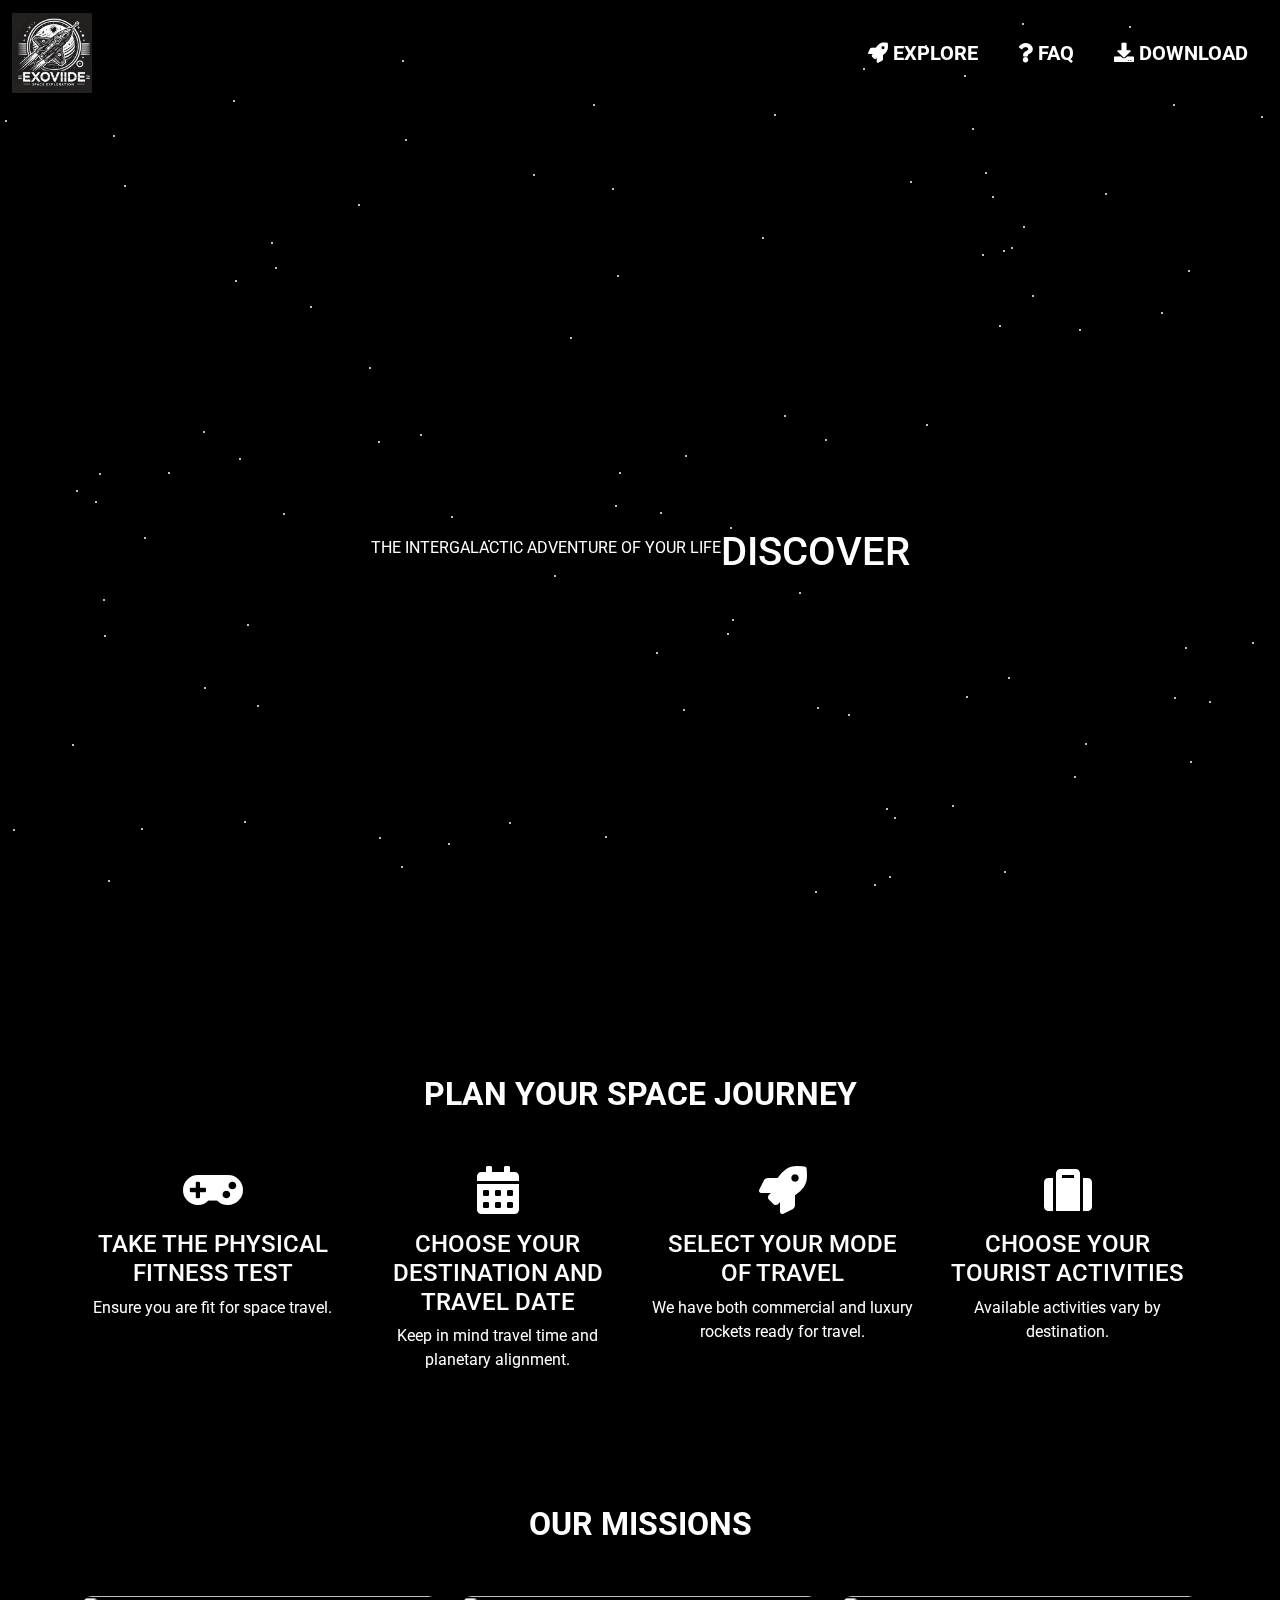
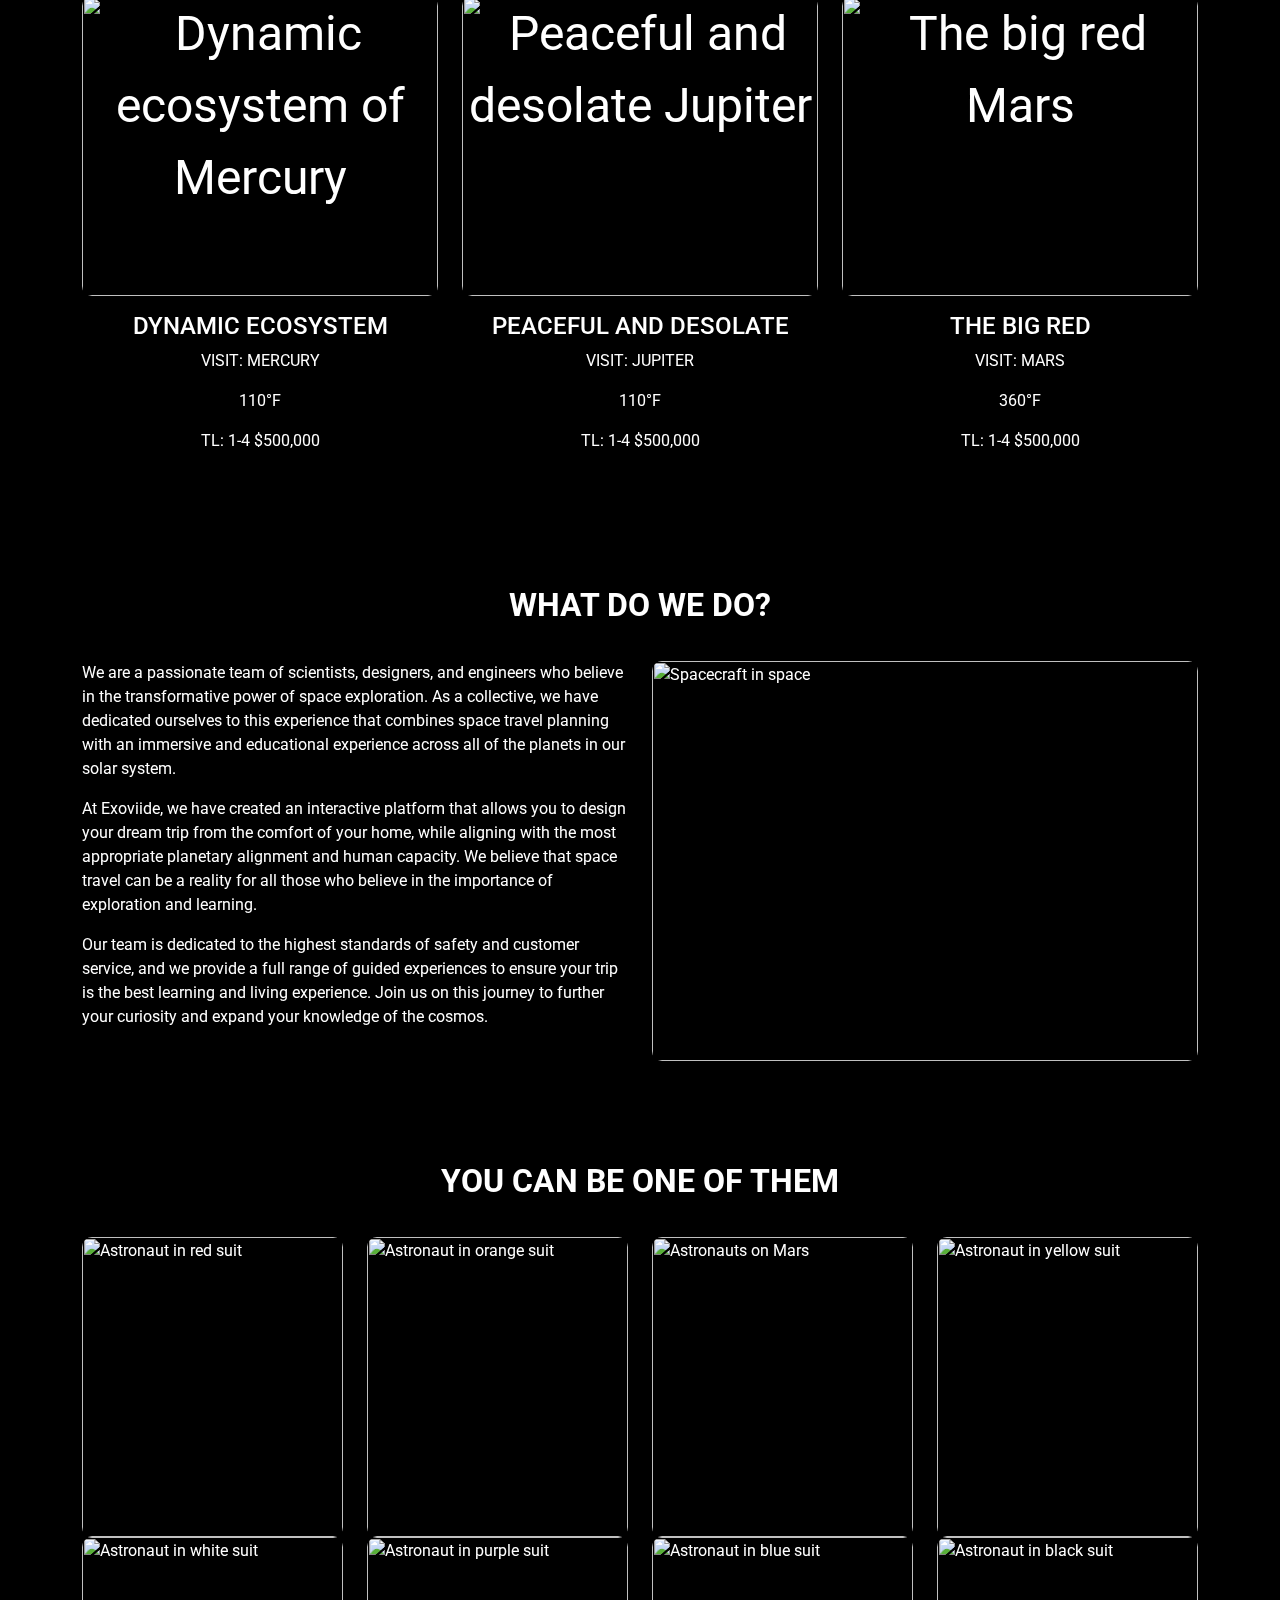
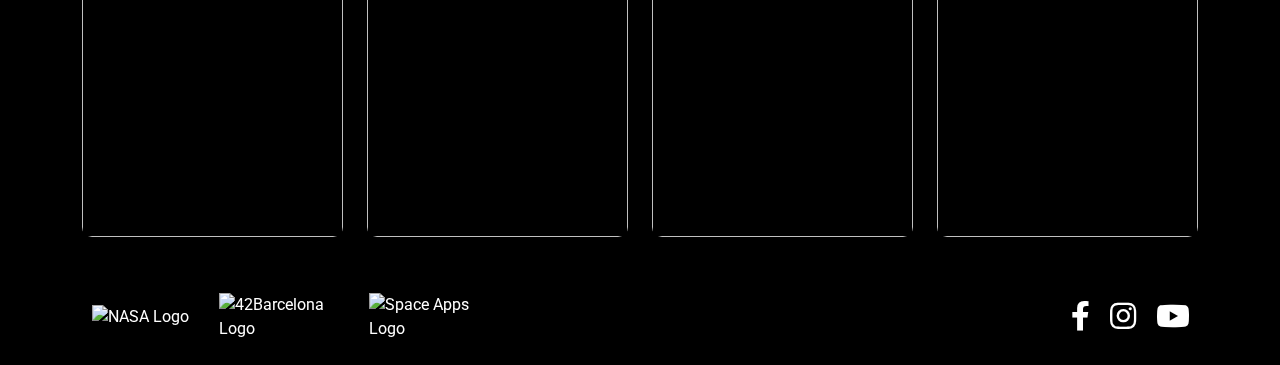
==== index.html @ 6b758573 "reorganizacion de codigo" ====
<html>

<head>
    <title>
        Exoviide
    </title>
    <meta charset="utf-8">
    <meta name="viewport" content="width=device-width, initial-scale=1">
    <meta name="description" content="Exoviide is a space travel planning platform that allows you to design your dream trip from the comfort of your home.">
    <meta name="keywords" content="space, travel, planning, platform, design, dream, trip, comfort, home, planetary, alignment, human, capacity, exploration, learning, safety, customer, service, guided, experiences, curiosity, knowledge, cosmos">
    <meta name="author" content="Exoviide">
    <meta name="robots" content="index, follow">
    <meta name="revisit-after" content="7 days">
    <meta name="language" content="English">
    <link rel="icon" href="media/exovide.ico">
    <link href="https://cdn.jsdelivr.net/npm/bootstrap@5.3.3/dist/css/bootstrap.min.css" rel="stylesheet"
        integrity="sha384-QWTKZyjpPEjISv5WaRU9OFeRpok6YctnYmDr5pNlyT2bRjXh0JMhjY6hW+ALEwIH" crossorigin="anonymous">
    <link href="https://cdnjs.cloudflare.com/ajax/libs/font-awesome/5.15.3/css/all.min.css" rel="stylesheet" />
    <link href="https://fonts.googleapis.com/css2?family=Roboto:wght@300;400;700&amp;display=swap" rel="stylesheet" />
    <link rel="stylesheet" href="style.css">
</head>
<body>
    <div id="stars"></div>
    <nav class="navbar navbar-expand-lg">
        <div class="container-fluid">
            <a class="navbar-brand" href="#">
                <img alt="Exoviide logo"
                    src="media/exovide.ico" />
            </a>
            <button aria-controls="navbarNav" aria-expanded="false" aria-label="Toggle navigation"
                class="navbar-toggler" data-bs-target="#navbarNav" data-bs-toggle="collapse" type="button">
                <span class="navbar-toggler-icon">
                </span>
            </button>
            <div class="collapse navbar-collapse" id="navbarNav">
                <ul class="navbar-nav ms-auto">
                    <li class="nav-item">
                        <button type="button" class="btn btn-outline-primary">
                            <a class="nav-link" href="#">
                                <i class="fas fa-rocket"></i>
                                EXPLORE
                            </a>
                        </button>
                    </li>
                    <li class="nav-item">
                        <button type="button" class="btn btn-outline-primary">
                            <a class="nav-link" href="#">
                                <i class="fas fa-question"></i>
                                FAQ
                            </a>
                        </button>
                    </li>
                    <li class="nav-item">
                        <button type="button" class="btn btn-outline-primary">
                            <a class="nav-link" href="#">
                                <i class="fas fa-download"></i>
                                DOWNLOAD
                            </a>
                        </button>
                    </li>
                </ul>
            </div>
        </div>
    </nav>
    <div class="hero-section">
        <video autoplay muted loop>
            <source src="media/video.mp4" type="video/mp4">
            Tu navegador no soporta el video.
        </video>
        <p>THE INTERGALACTIC ADVENTURE OF YOUR LIFE</p>
        <h1>DISCOVER</h1>
    </div>
    <div class="container">
        <div class="features">
            <div class="section-title">
                PLAN YOUR SPACE JOURNEY
            </div>
            <div class="row">
                <div class="col-md-3 feature">
                    <i class="fas fa-gamepad">
                    </i>
                    <h4>
                        TAKE THE PHYSICAL FITNESS TEST
                    </h4>
                    <p>
                        Ensure you are fit for space travel.
                    </p>
                </div>
                <div class="col-md-3 feature">
                    <i class="fas fa-calendar-alt">
                    </i>
                    <h4>
                        CHOOSE YOUR DESTINATION AND TRAVEL DATE
                    </h4>
                    <p>
                        Keep in mind travel time and planetary alignment.
                    </p>
                </div>
                <div class="col-md-3 feature">
                    <i class="fas fa-rocket">
                    </i>
                    <h4>
                        SELECT YOUR MODE OF TRAVEL
                    </h4>
                    <p>
                        We have both commercial and luxury rockets ready for travel.
                    </p>
                </div>
                <div class="col-md-3 feature">
                    <i class="fas fa-suitcase">
                    </i>
                    <h4>
                        CHOOSE YOUR TOURIST ACTIVITIES
                    </h4>
                    <p>
                        Available activities vary by destination.
                    </p>
                </div>
            </div>
        </div>
        <div class="missions">
            <div class="section-title">
                OUR MISSIONS
            </div>
            <div class="row">
                <div class="col-md-4 mission">
                    <img alt="Dynamic ecosystem of Mercury" height="300"
                        src="https://storage.googleapis.com/a1aa/image/Ctk6JjGfyb1ye08ABgAe2YlKXbhhuBkvCar4fReQiacU2f34E.jpg"
                        width="300" />
                    <h4>
                        DYNAMIC ECOSYSTEM
                    </h4>
                    <p>
                        VISIT: MERCURY
                    </p>
                    <p>
                        110°F
                    </p>
                    <p>
                        TL: 1-4 $500,000
                    </p>
                </div>
                <div class="col-md-4 mission">
                    <img alt="Peaceful and desolate Jupiter" height="300"
                        src="https://storage.googleapis.com/a1aa/image/4pAESiS8igIGFZWugcCVXUcCz0vljwaCP1WkbAoxsm5rfvxJA.jpg"
                        width="300" />
                    <h4>
                        PEACEFUL AND DESOLATE
                    </h4>
                    <p>
                        VISIT: JUPITER
                    </p>
                    <p>
                        110°F
                    </p>
                    <p>
                        TL: 1-4 $500,000
                    </p>
                </div>
                <div class="col-md-4 mission">
                    <img alt="The big red Mars" height="300"
                        src="https://storage.googleapis.com/a1aa/image/eIKVTsLZOgTJe0mXWey9fdJjFBXNcQVRo2YXBjJzBLlk7fbcC.jpg"
                        width="300" />
                    <h4>
                        THE BIG RED
                    </h4>
                    <p>
                        VISIT: MARS
                    </p>
                    <p>
                        360°F
                    </p>
                    <p>
                        TL: 1-4 $500,000
                    </p>
                </div>
            </div>
        </div>
        <div class="about">
            <div class="section-title">
                WHAT DO WE DO?
            </div>
            <div class="row">
                <div class="col-md-6">
                    <p>
                        We are a passionate team of scientists, designers, and engineers who believe in the
                        transformative power of space exploration. As a collective, we have dedicated ourselves to this
                        experience that combines space travel planning with an immersive and educational experience
                        across all of the planets in our solar system.
                    </p>
                    <p>
                        At Exoviide, we have created an interactive platform that allows you to design your dream
                        trip from the comfort of your home, while aligning with the most appropriate planetary alignment
                        and human capacity. We believe that space travel can be a reality for all those who believe in
                        the importance of exploration and learning.
                    </p>
                    <p>
                        Our team is dedicated to the highest standards of safety and customer service, and we provide a
                        full range of guided experiences to ensure your trip is the best learning and living experience.
                        Join us on this journey to further your curiosity and expand your knowledge of the cosmos.
                    </p>
                </div>
                <div class="col-md-6">
                    <img alt="Spacecraft in space" height="400"
                        src="https://storage.googleapis.com/a1aa/image/WyoTU6fV3HU3Jqp5zOYWNQHIHTwvzuI0Eg0Vc81bUKbVffGnA.jpg"
                        width="600" />
                </div>
            </div>
        </div>
        <div class="gallery">
            <div class="section-title">
                YOU CAN BE ONE OF THEM
            </div>
            <div class="row">
                <div class="col-md-3">
                    <img alt="Astronaut in red suit" height="300"
                        src="https://storage.googleapis.com/a1aa/image/fPJ1sk4YpISeYEyRCVotWEFYhcnAf5zqQVMq99X4XDBq9fNOB.jpg"
                        width="300" />
                </div>
                <div class="col-md-3">
                    <img alt="Astronaut in orange suit" height="300"
                        src="https://storage.googleapis.com/a1aa/image/4s4VSE6YXfUWNaqs03c9N7q8dvYojQ7X7fCNGes5l49g9fNOB.jpg"
                        width="300" />
                </div>
                <div class="col-md-3">
                    <img alt="Astronauts on Mars" height="300"
                        src="https://storage.googleapis.com/a1aa/image/p8BgcMSr2sp5JxSvwG7RTXOrymHvyRBm5Q9tkBzd6B0qfvxJA.jpg"
                        width="300" />
                </div>
                <div class="col-md-3">
                    <img alt="Astronaut in yellow suit" height="300"
                        src="https://storage.googleapis.com/a1aa/image/TY1sS3QuPH6GFVeyNjJ2pQTeReEp9PrYeSGT5Vpp62Tj6fbcC.jpg"
                        width="300" />
                </div>
                <div class="col-md-3">
                    <img alt="Astronaut in white suit" height="300"
                        src="https://storage.googleapis.com/a1aa/image/PPQff6CTQguTfI3CjHyp26jimJa72tsyoxekMHZu9e602f34E.jpg"
                        width="300" />
                </div>
                <div class="col-md-3">
                    <img alt="Astronaut in purple suit" height="300"
                        src="https://storage.googleapis.com/a1aa/image/NzTn7DHweeqdwkn0emnsVNHPB4n3rqkCvYt6Pq7Xsrcm9fNOB.jpg"
                        width="300" />
                </div>
                <div class="col-md-3">
                    <img alt="Astronaut in blue suit" height="300"
                        src="https://storage.googleapis.com/a1aa/image/Kb7fvBCugwQJWCFd6YNu4QxTylJXvhq9IwzuvImh1pEWffGnA.jpg"
                        width="300" />
                </div>
                <div class="col-md-3">
                    <img alt="Astronaut in black suit" height="300"
                        src="https://storage.googleapis.com/a1aa/image/88XHvgMeiL0bX6mxdj3r5tv6UNISCCQA4piRGZfgszY3efNOB.jpg"
                        width="300" />
                </div>
            </div>
        </div>
    </div>
    <footer class="text-white py-4">
        <div class="container">
            <div class="row align-items-center">
                <div class="col-12 col-md-6 mb-3 mb-md-0 text-center text-md-start">
                    <img src="https://www.nasa.gov/wp-content/themes/nasa/assets/images/nasa-logo.svg" alt="NASA Logo"
                        class="img-fluid logo me-3">
                    <img src="https://www.42barcelona.com/wp-content/uploads/2020/07/Barcelona.png"
                        alt="42Barcelona Logo" class="img-fluid logo me-3">
                    <img src="https://assets.spaceappschallenge.org/media/images/Space_Apps_Default_Logo_-_2-Col.width-440.jpegquality-60.png"
                        alt="Space Apps Logo" class="img-fluid logo">
                </div>
                <div class="social-links col-12 col-md-6 text-center text-md-end">
                    <a href="https://facebook.com" class="text-white mx-2 facebook" target="_blank"><i
                            class="fab fa-facebook-f"></i></a>
                    <a href="https://instagram.com" class="text-white mx-2 instagram" target="_blank"><i
                            class="fab fa-instagram"></i></a>
                    <a href="https://youtube.com" class="text-white mx-2 youtube" target="_blank"><i
                            class="fab fa-youtube"></i></a>
                </div>
            </div>
        </div>
    </footer>


</body>
<!-- Bootstrap JavaScript y Popper.js -->
<script src="https://cdn.jsdelivr.net/npm/bootstrap@5.3.3/dist/js/bootstrap.bundle.min.js"
    integrity="sha384-YvpcrYf0tY3lHB60NNkmXc5s9fDVZLESaAA55NDzOxhy9GkcIdslK1eN7N6jIeHz"
    crossorigin="anonymous"></script>
<script src="stars.js"></script>

</html>
---- style.css ----
body {
    font-family: 'Roboto', sans-serif;
    background-color: #000;
    color: #fff;
    overflow-x: hidden;
}

.navbar {
    background-color: transparent;
}

.nav-item a {
    color: #fff;
    font-weight: 700;
    text-decoration: none;
    font-size: 20px;
}

.nav-item .btn-outline-primary {
    color: #fff;
    border: 0;
}

.nav-item .btn-outline-primary:hover {
    background-color: purple;
    border-color: purple;
}

.navbar-brand img {
    height: 80px;
    width: 80px;
    padding: 0%;
}

.hero-section {
    position: relative;
    height: 100vh;
    display: flex;
    justify-content: center;
    align-items: center;
    text-align: center;
    color: white;
    z-index: 1;
}

.hero-section h1,
.hero-section p {
    position: relative;
    z-index: 2;
}

/* Estilo del video para el fondo */
.hero-section video {
    position: absolute;
    top: 0;
    left: 0;
    width: 100%;
    height: 100%;
    object-fit: cover;
    z-index: -1;
}

.section-title {
    text-align: center;
    margin: 2rem 0;
    font-size: 2rem;
    font-weight: 700;
}

.features,
.missions,
.about,
.gallery {
    padding: 2rem 0;
}

.features .feature,
.missions .mission {
    text-align: center;
    margin: 1rem 0;
}

.features .feature i,
.missions .mission img {
    font-size: 3rem;
    margin-bottom: 1rem;
}

.missions .mission img {
    width: 100%;
    border-radius: 10px;
}

.about img {
    width: 100%;
    border-radius: 10px;
}

.gallery img {
    width: 100%;
    border-radius: 10px;
}

.footer {
    background: #111;
    padding: 2rem 0;
    text-align: center;
}

.footer a {
    color: #fff;
    margin: 0 1rem;
    text-decoration: none;
}

#stars {
    position: fixed;
    width: 100%;
    height: 100%;
    z-index: -1;
    background: #000;
    overflow: hidden;
}

.star {
    position: absolute;
    width: 2px;
    height: 2px;
    background: white;
    border-radius: 50%;
    animation: twinkle 1s infinite alternate;
}

@keyframes twinkle {
    0% {
        opacity: 0.5;
    }

    100% {
        opacity: 1;
    }
}

/* Variables de colores */
:root {
    --facebook: #3b5999;
    --instagram: #e4405f;
    --youtube: #c4302b;
}

footer{
    display: flex;
    justify-content: center;
    align-items: center;
    flex-wrap: wrap;
    background-color: transparent;
}

.logo {
    max-width: 120px;
    height: auto;
    margin: 0 10px;
}

footer a {
    font-size: 30px;
    transition: color 0.3s;
}

.social-links a.facebook:hover {
    color: var(--facebook) !important;
}

.social-links a.instagram:hover {
    color: var(--instagram) !important;
}

.social-links a.youtube:hover {
    color: var(--youtube) !important;
}
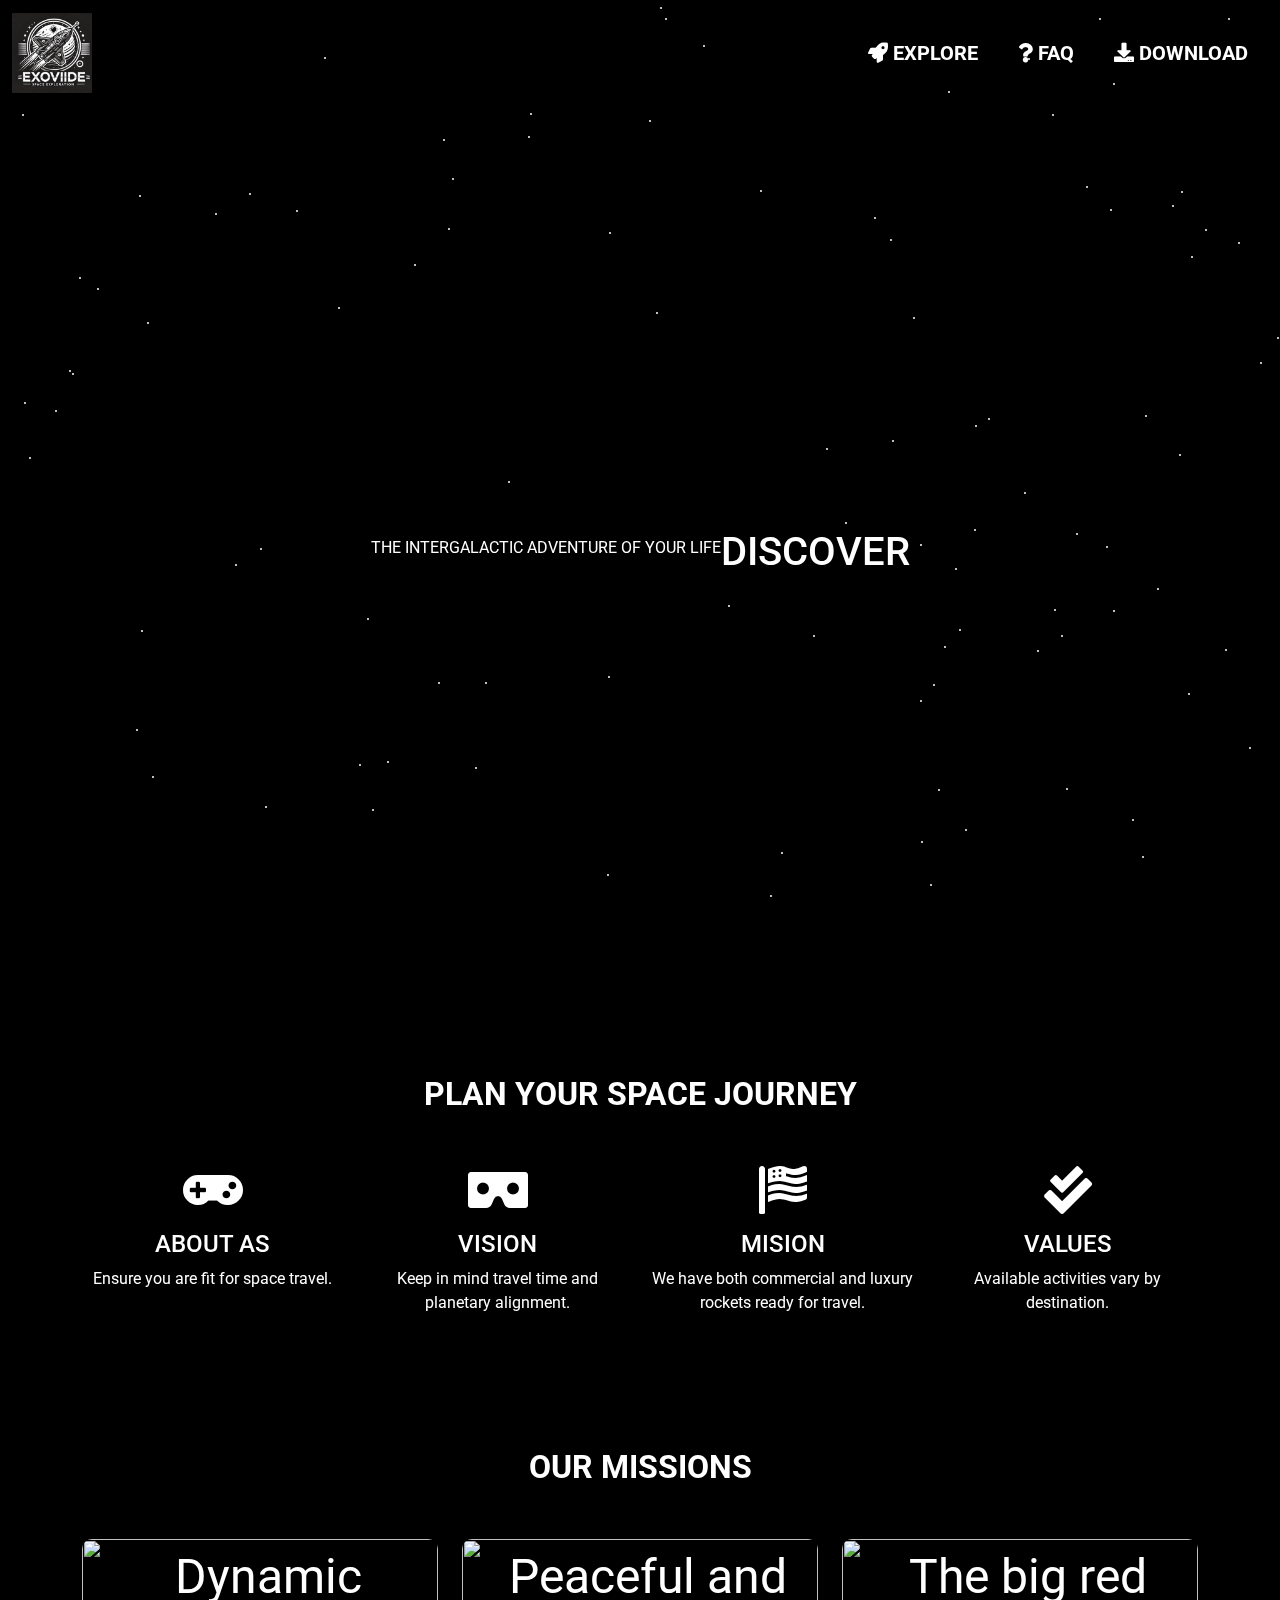
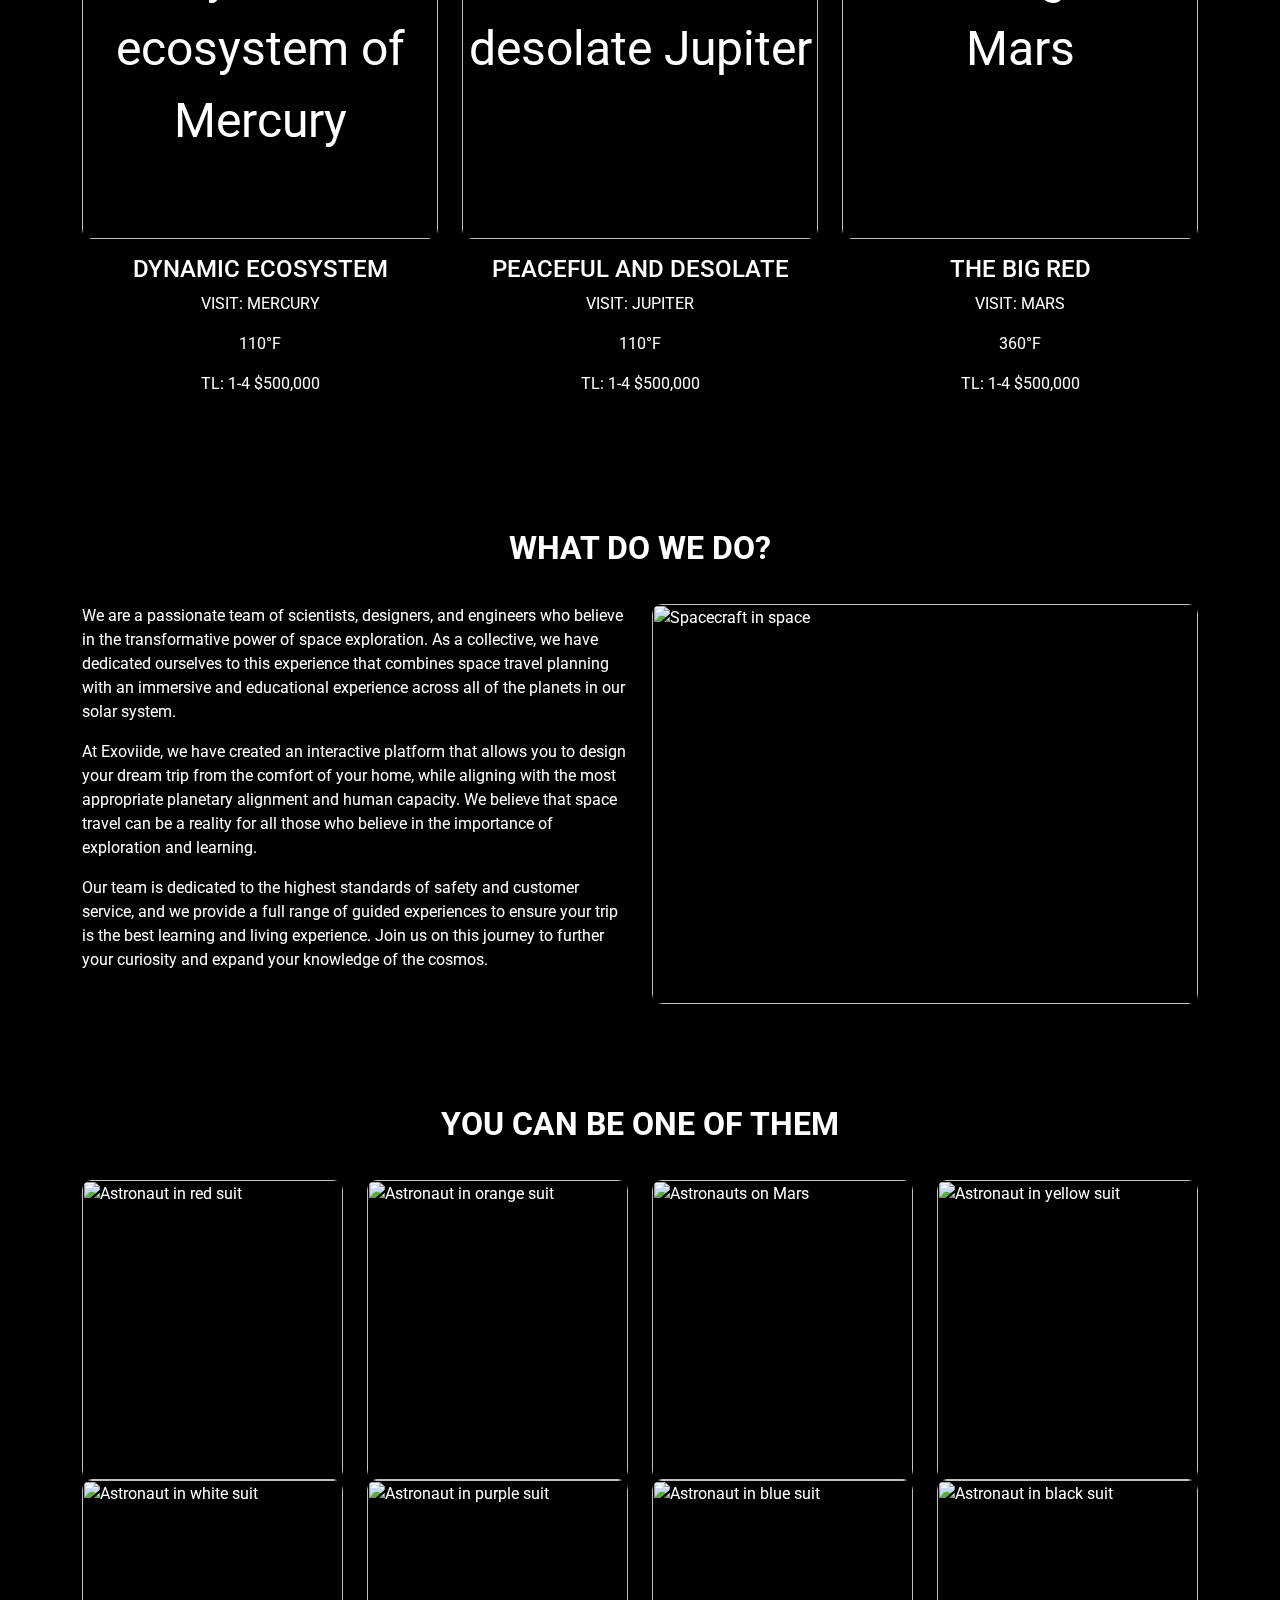
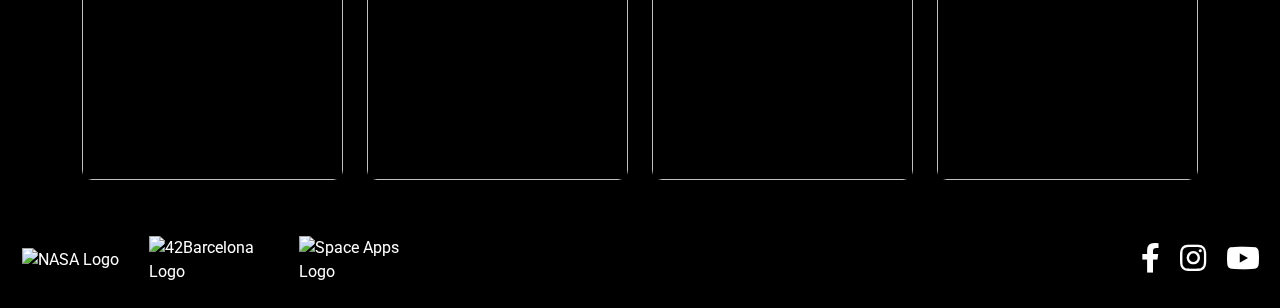
==== commit c015b20b: "Update feature icons and text" ====
--- a/index.html
+++ b/index.html
@@ -80,37 +80,36 @@
                     <i class="fas fa-gamepad">
                     </i>
                     <h4>
-                        TAKE THE PHYSICAL FITNESS TEST
+                        ABOUT AS
                     </h4>
                     <p>
                         Ensure you are fit for space travel.
                     </p>
                 </div>
                 <div class="col-md-3 feature">
-                    <i class="fas fa-calendar-alt">
+                    <i class="fas fa-vr-cardboard"></i>
                     </i>
                     <h4>
-                        CHOOSE YOUR DESTINATION AND TRAVEL DATE
+                        VISION
                     </h4>
                     <p>
                         Keep in mind travel time and planetary alignment.
                     </p>
                 </div>
                 <div class="col-md-3 feature">
-                    <i class="fas fa-rocket">
+                    <i class="fas fa-flag-usa"></i>
+                    <h4>
+                        MISION
+                    </h4>
+                    <p>
+                        We have both commercial and luxury rockets ready for travel.
+                    </p>
+                </div>
+                <div class="col-md-3 feature">
+                    <i class="fas fa-check-double"></i>
                     </i>
                     <h4>
-                        SELECT YOUR MODE OF TRAVEL
-                    </h4>
-                    <p>
-                        We have both commercial and luxury rockets ready for travel.
-                    </p>
-                </div>
-                <div class="col-md-3 feature">
-                    <i class="fas fa-suitcase">
-                    </i>
-                    <h4>
-                        CHOOSE YOUR TOURIST ACTIVITIES
+                        VALUES
                     </h4>
                     <p>
                         Available activities vary by destination.
@@ -256,7 +255,7 @@
         </div>
     </div>
     <footer class="text-white py-4">
-        <div class="container">
+        <div class="container-fluid">
             <div class="row align-items-center">
                 <div class="col-12 col-md-6 mb-3 mb-md-0 text-center text-md-start">
                     <img src="https://www.nasa.gov/wp-content/themes/nasa/assets/images/nasa-logo.svg" alt="NASA Logo"
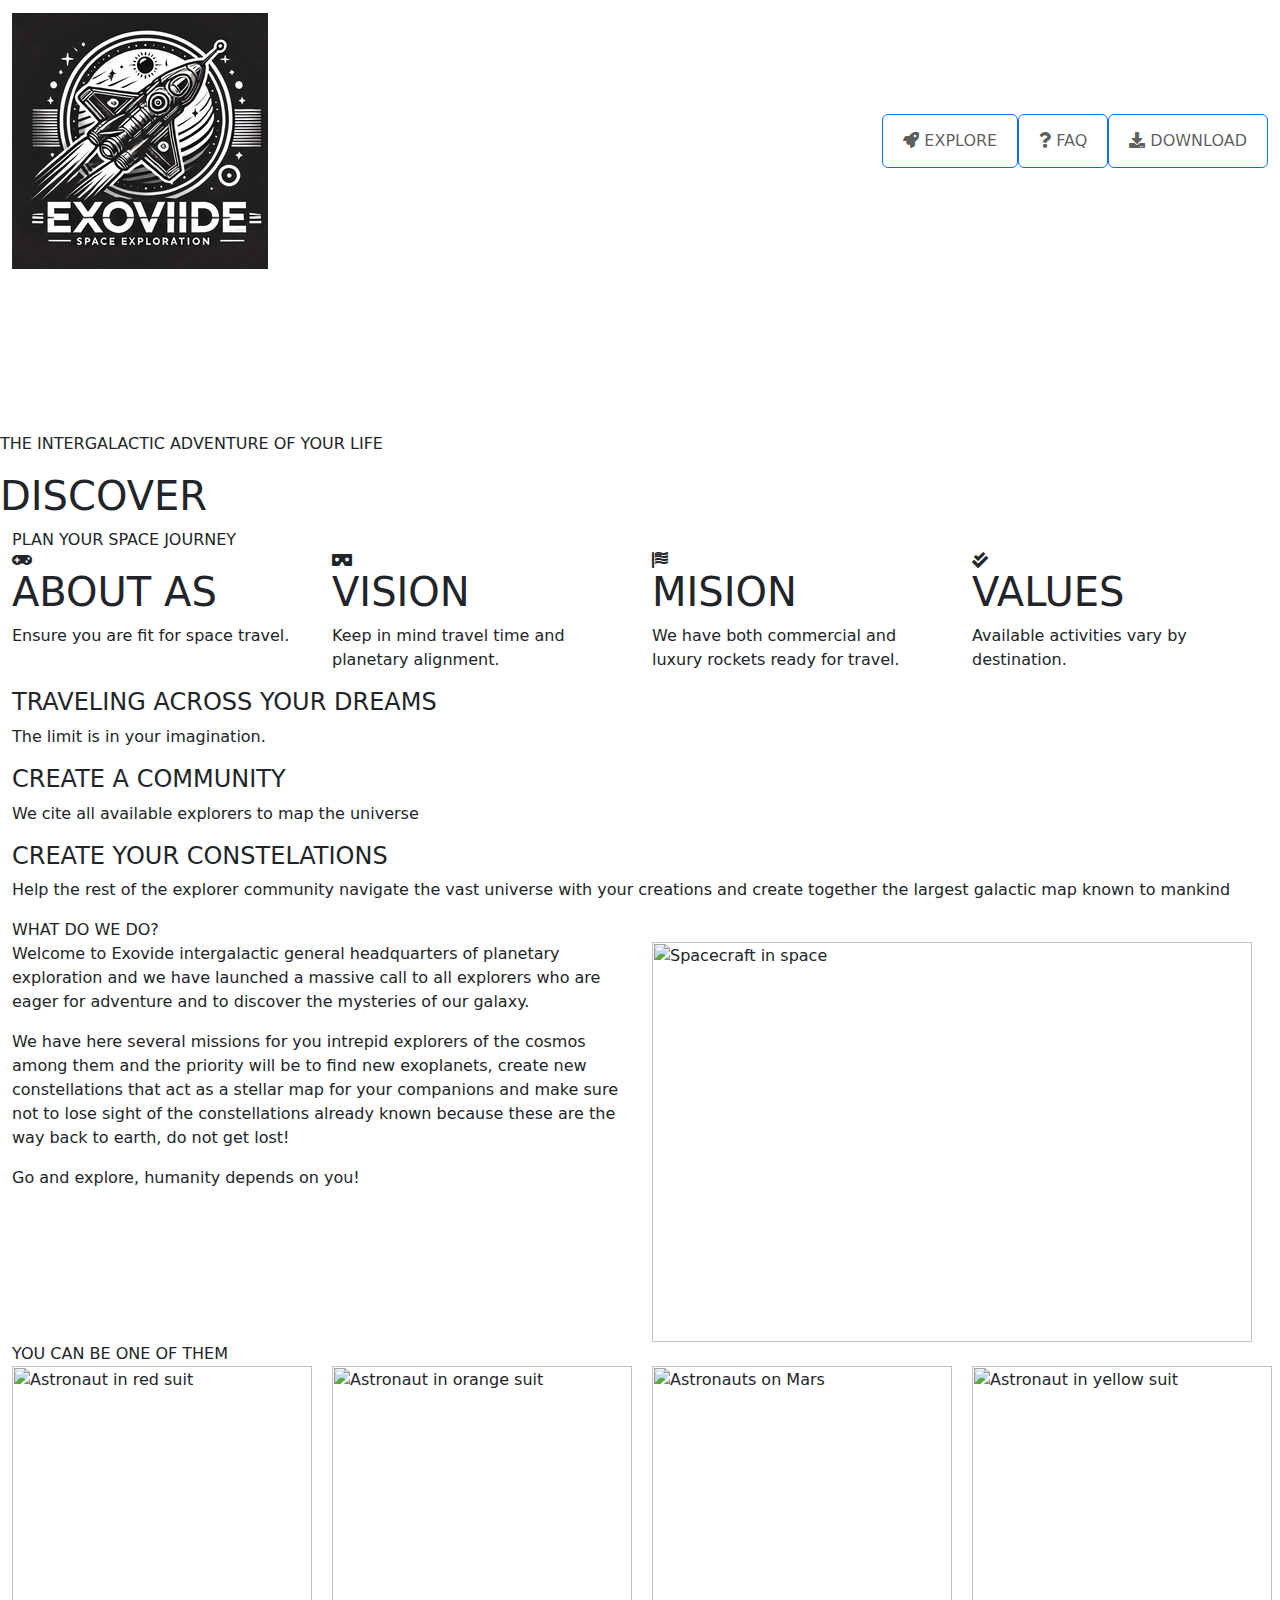
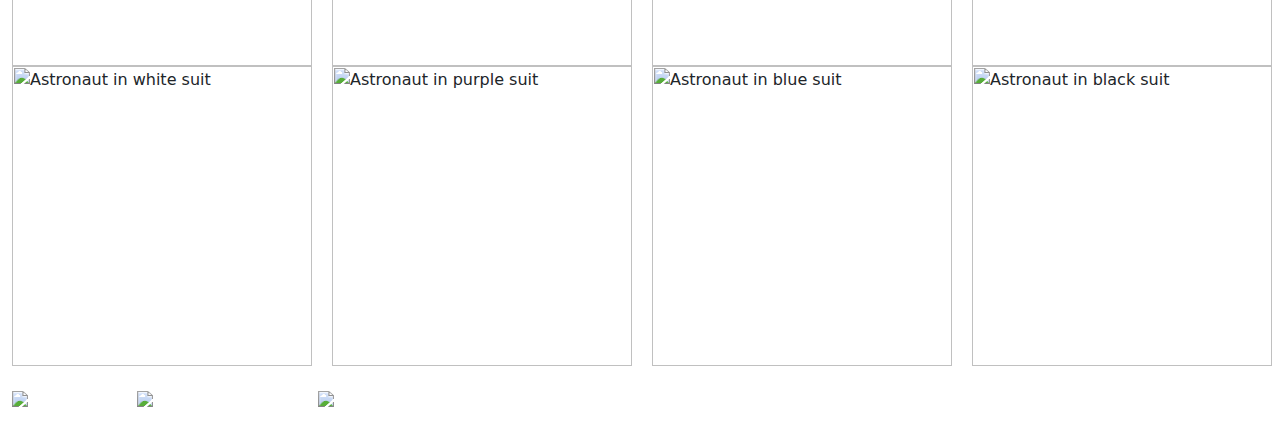
==== commit c9adfdaa: "Merge branch 'master' of github.com:TahereTaha/nasa-space-apps-chalenge-exosky" ====
--- a/index.html
+++ b/index.html
@@ -6,8 +6,10 @@
     </title>
     <meta charset="utf-8">
     <meta name="viewport" content="width=device-width, initial-scale=1">
-    <meta name="description" content="Exoviide is a space travel planning platform that allows you to design your dream trip from the comfort of your home.">
-    <meta name="keywords" content="space, travel, planning, platform, design, dream, trip, comfort, home, planetary, alignment, human, capacity, exploration, learning, safety, customer, service, guided, experiences, curiosity, knowledge, cosmos">
+    <meta name="description"
+        content="Exoviide is a space travel planning platform that allows you to design your dream trip from the comfort of your home.">
+    <meta name="keywords"
+        content="space, travel, planning, platform, design, dream, trip, comfort, home, planetary, alignment, human, capacity, exploration, learning, safety, customer, service, guided, experiences, curiosity, knowledge, cosmos">
     <meta name="author" content="Exoviide">
     <meta name="robots" content="index, follow">
     <meta name="revisit-after" content="7 days">
@@ -17,15 +19,17 @@
         integrity="sha384-QWTKZyjpPEjISv5WaRU9OFeRpok6YctnYmDr5pNlyT2bRjXh0JMhjY6hW+ALEwIH" crossorigin="anonymous">
     <link href="https://cdnjs.cloudflare.com/ajax/libs/font-awesome/5.15.3/css/all.min.css" rel="stylesheet" />
     <link href="https://fonts.googleapis.com/css2?family=Roboto:wght@300;400;700&amp;display=swap" rel="stylesheet" />
-    <link rel="stylesheet" href="style.css">
+    <link rel="stylesheet" href="style/libs/swiper.min.css">
+    <link rel="stylesheet" href="style/style.css">
+    <link rel="stylesheet" href="style/team.css">
 </head>
+
 <body>
     <div id="stars"></div>
     <nav class="navbar navbar-expand-lg">
         <div class="container-fluid">
             <a class="navbar-brand" href="#">
-                <img alt="Exoviide logo"
-                    src="media/exovide.ico" />
+                <img alt="Exoviide logo" src="media/exovide.ico" />
             </a>
             <button aria-controls="navbarNav" aria-expanded="false" aria-label="Toggle navigation"
                 class="navbar-toggler" data-bs-target="#navbarNav" data-bs-toggle="collapse" type="button">
@@ -70,7 +74,7 @@
         <p>THE INTERGALACTIC ADVENTURE OF YOUR LIFE</p>
         <h1>DISCOVER</h1>
     </div>
-    <div class="container">
+    <div class="container-fluid">
         <div class="features">
             <div class="section-title">
                 PLAN YOUR SPACE JOURNEY
@@ -79,9 +83,9 @@
                 <div class="col-md-3 feature">
                     <i class="fas fa-gamepad">
                     </i>
-                    <h4>
+                    <h1>
                         ABOUT AS
-                    </h4>
+                    </h1>
                     <p>
                         Ensure you are fit for space travel.
                     </p>
@@ -89,18 +93,18 @@
                 <div class="col-md-3 feature">
                     <i class="fas fa-vr-cardboard"></i>
                     </i>
-                    <h4>
+                    <h1>
                         VISION
-                    </h4>
+                    </h1>
                     <p>
                         Keep in mind travel time and planetary alignment.
                     </p>
                 </div>
                 <div class="col-md-3 feature">
                     <i class="fas fa-flag-usa"></i>
-                    <h4>
+                    <h1>
                         MISION
-                    </h4>
+                    </h1>
                     <p>
                         We have both commercial and luxury rockets ready for travel.
                     </p>
@@ -108,71 +112,43 @@
                 <div class="col-md-3 feature">
                     <i class="fas fa-check-double"></i>
                     </i>
-                    <h4>
+                    <h1>
                         VALUES
-                    </h4>
+                    </h1>
                     <p>
                         Available activities vary by destination.
                     </p>
                 </div>
             </div>
         </div>
-        <div class="missions">
-            <div class="section-title">
-                OUR MISSIONS
-            </div>
-            <div class="row">
-                <div class="col-md-4 mission">
-                    <img alt="Dynamic ecosystem of Mercury" height="300"
-                        src="https://storage.googleapis.com/a1aa/image/Ctk6JjGfyb1ye08ABgAe2YlKXbhhuBkvCar4fReQiacU2f34E.jpg"
-                        width="300" />
-                    <h4>
-                        DYNAMIC ECOSYSTEM
-                    </h4>
-                    <p>
-                        VISIT: MERCURY
-                    </p>
-                    <p>
-                        110°F
-                    </p>
-                    <p>
-                        TL: 1-4 $500,000
-                    </p>
-                </div>
-                <div class="col-md-4 mission">
-                    <img alt="Peaceful and desolate Jupiter" height="300"
-                        src="https://storage.googleapis.com/a1aa/image/4pAESiS8igIGFZWugcCVXUcCz0vljwaCP1WkbAoxsm5rfvxJA.jpg"
-                        width="300" />
-                    <h4>
-                        PEACEFUL AND DESOLATE
-                    </h4>
-                    <p>
-                        VISIT: JUPITER
-                    </p>
-                    <p>
-                        110°F
-                    </p>
-                    <p>
-                        TL: 1-4 $500,000
-                    </p>
-                </div>
-                <div class="col-md-4 mission">
-                    <img alt="The big red Mars" height="300"
-                        src="https://storage.googleapis.com/a1aa/image/eIKVTsLZOgTJe0mXWey9fdJjFBXNcQVRo2YXBjJzBLlk7fbcC.jpg"
-                        width="300" />
-                    <h4>
-                        THE BIG RED
-                    </h4>
-                    <p>
-                        VISIT: MARS
-                    </p>
-                    <p>
-                        360°F
-                    </p>
-                    <p>
-                        TL: 1-4 $500,000
-                    </p>
-                </div>
+        <div class="presentation" id="historia">
+            <div class="swiper-container">
+                <div class="swiper-wrapper">
+                    <div class="swiper-slide"
+                        style="background-image: url(https://storage.googleapis.com/a1aa/image/zkpVtXROIxJtDlEe675zKBdD0Z7pkFUUBzerV3ChelXj6gHnA.jpg);"
+                        data-year="SPACE TRAVEL">
+                        <div class="swiper-slide-content"><span class="presentation-year"></span>
+                            <h4 class="presentation-title">TRAVELING ACROSS YOUR DREAMS</h4>
+                            <p class="presentation-text">The limit is in your imagination.</p>
+                        </div>
+                    </div>
+                    <div class="swiper-slide" style="background-image: url(https://storage.googleapis.com/a1aa/image/p8BgcMSr2sp5JxSvwG7RTXOrymHvyRBm5Q9tkBzd6B0qfvxJA.jpg);"
+                        data-year="Our Community">
+                        <div class="swiper-slide-content"><span class="presentation-year"></span>
+                            <h4 class="presentation-title">CREATE A COMMUNITY</h4>
+                            <p class="presentation-text">We cite all available explorers to map the universe</p>
+                        </div>
+                    </div>
+                    <div class="swiper-slide" style="background-image: url(media/contellation_maker.jpg);"
+                        data-year="Your creations">
+                        <div class="swiper-slide-content"><span class="presentation-year"></span>
+                            <h4 class="presentation-title">CREATE YOUR CONSTELATIONS</h4>
+                            <p class="presentation-text">Help the rest of the explorer community navigate the vast universe with your creations and create together the largest galactic map known to mankind</p>
+                        </div>
+                    </div>
+                </div>
+                <div class="swiper-button-next"></div>
+                <div class="swiper-pagination"></div>
             </div>
         </div>
         <div class="about">
@@ -180,23 +156,18 @@
                 WHAT DO WE DO?
             </div>
             <div class="row">
-                <div class="col-md-6">
-                    <p>
-                        We are a passionate team of scientists, designers, and engineers who believe in the
-                        transformative power of space exploration. As a collective, we have dedicated ourselves to this
-                        experience that combines space travel planning with an immersive and educational experience
-                        across all of the planets in our solar system.
-                    </p>
-                    <p>
-                        At Exoviide, we have created an interactive platform that allows you to design your dream
-                        trip from the comfort of your home, while aligning with the most appropriate planetary alignment
-                        and human capacity. We believe that space travel can be a reality for all those who believe in
-                        the importance of exploration and learning.
-                    </p>
-                    <p>
-                        Our team is dedicated to the highest standards of safety and customer service, and we provide a
-                        full range of guided experiences to ensure your trip is the best learning and living experience.
-                        Join us on this journey to further your curiosity and expand your knowledge of the cosmos.
+                <div id="what_do_we_do" class="col-md-6">
+                    <p>
+                        Welcome to Exovide intergalactic general headquarters of planetary exploration and we have launched a
+			massive call to all explorers who are eager for adventure and to discover the mysteries of our galaxy.
+                    </p>
+                    <p>
+			We have here several missions for you intrepid explorers of the cosmos among them and the priority will be to find new exoplanets,
+			create new constellations that act as a stellar map for your companions and make sure not to lose sight of the constellations already
+			known because these are the way back to earth, do not get lost!
+                    </p>
+                    <p>
+                        Go and explore, humanity depends on you!
                     </p>
                 </div>
                 <div class="col-md-6">
@@ -276,13 +247,14 @@
             </div>
         </div>
     </footer>
-
-
 </body>
 <!-- Bootstrap JavaScript y Popper.js -->
 <script src="https://cdn.jsdelivr.net/npm/bootstrap@5.3.3/dist/js/bootstrap.bundle.min.js"
     integrity="sha384-YvpcrYf0tY3lHB60NNkmXc5s9fDVZLESaAA55NDzOxhy9GkcIdslK1eN7N6jIeHz"
     crossorigin="anonymous"></script>
-<script src="stars.js"></script>
+<script type='text/javascript' src="frontend/libs/jquery-3.6.0.min.js"></script>
+<script src="frontend/libs/swiper.min.js"></script>
+<script src="frontend/stars.js"></script>
+<script src="frontend/team.js"></script>
 
-</html>+</html>
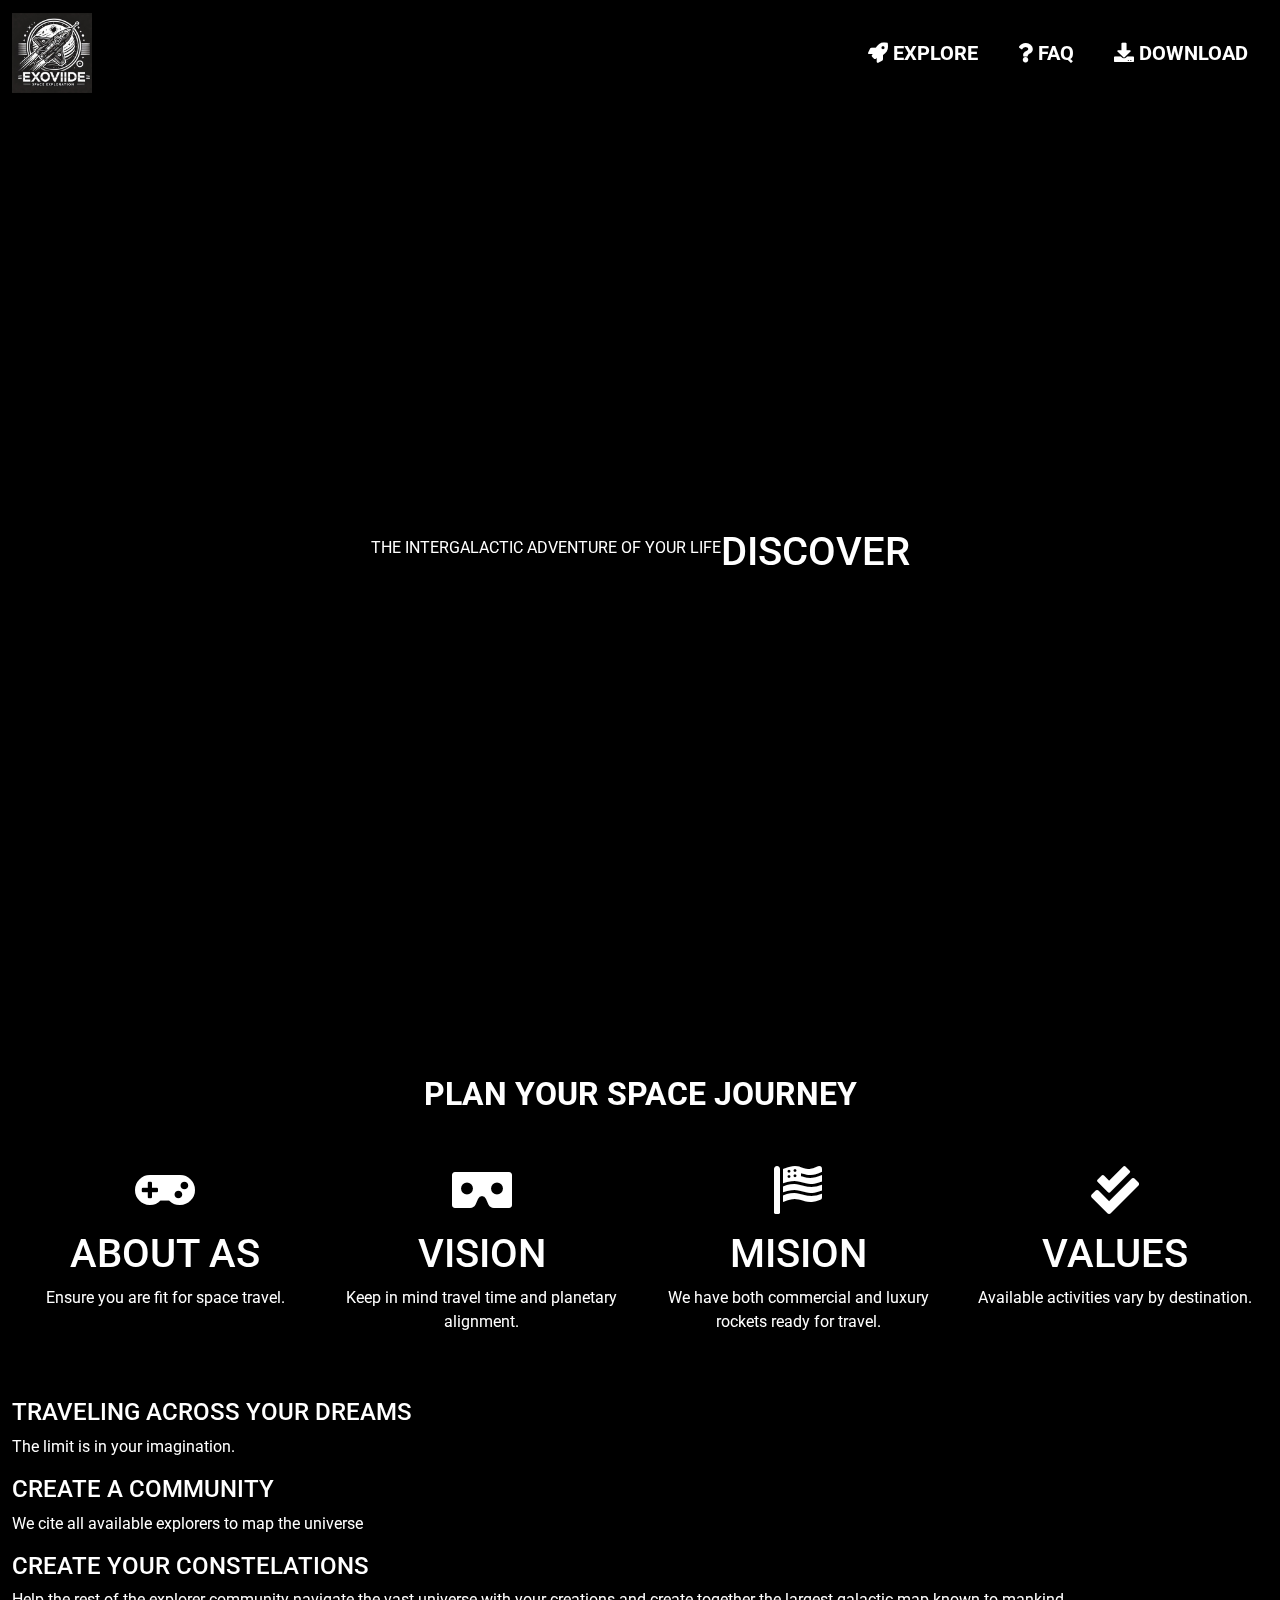
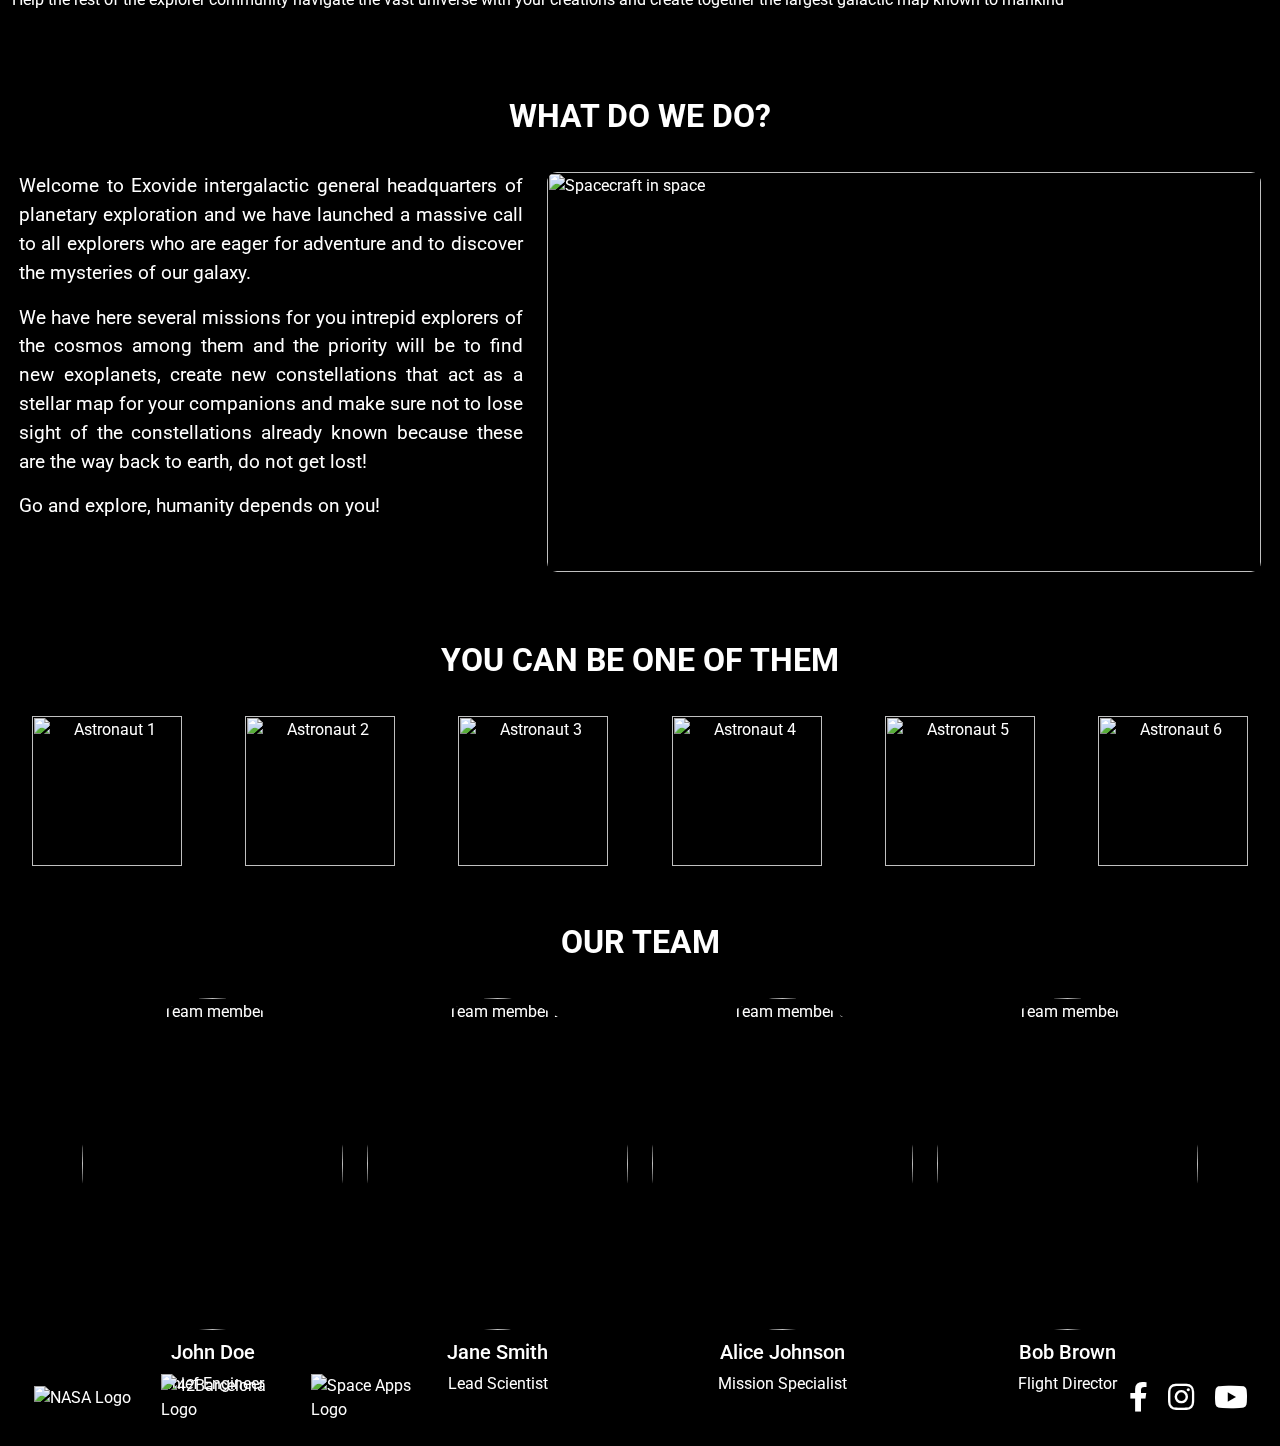
==== commit 2c29254c: "our team" ====
--- a/index.html
+++ b/index.html
@@ -21,7 +21,7 @@
     <link href="https://fonts.googleapis.com/css2?family=Roboto:wght@300;400;700&amp;display=swap" rel="stylesheet" />
     <link rel="stylesheet" href="style/libs/swiper.min.css">
     <link rel="stylesheet" href="style/style.css">
-    <link rel="stylesheet" href="style/team.css">
+    <link rel="stylesheet" href="style/slider.css">
 </head>
 
 <body>
@@ -74,158 +74,196 @@
         <p>THE INTERGALACTIC ADVENTURE OF YOUR LIFE</p>
         <h1>DISCOVER</h1>
     </div>
+    <div class="container-fluid features">
+        <div class="section-title">
+            PLAN YOUR SPACE JOURNEY
+        </div>
+        <div class="row">
+            <div class="col-md-3 feature">
+                <i class="fas fa-gamepad">
+                </i>
+                <h1>
+                    ABOUT AS
+                </h1>
+                <p>
+                    Ensure you are fit for space travel.
+                </p>
+            </div>
+            <div class="col-md-3 feature">
+                <i class="fas fa-vr-cardboard"></i>
+                </i>
+                <h1>
+                    VISION
+                </h1>
+                <p>
+                    Keep in mind travel time and planetary alignment.
+                </p>
+            </div>
+            <div class="col-md-3 feature">
+                <i class="fas fa-flag-usa"></i>
+                <h1>
+                    MISION
+                </h1>
+                <p>
+                    We have both commercial and luxury rockets ready for travel.
+                </p>
+            </div>
+            <div class="col-md-3 feature">
+                <i class="fas fa-check-double"></i>
+                </i>
+                <h1>
+                    VALUES
+                </h1>
+                <p>
+                    Available activities vary by destination.
+                </p>
+            </div>
+        </div>
+    </div>
+    <div class="container-fluid presentation" id="historia">
+        <div class="swiper-container">
+            <div class="swiper-wrapper">
+                <div class="swiper-slide"
+                    style="background-image: url(https://storage.googleapis.com/a1aa/image/zkpVtXROIxJtDlEe675zKBdD0Z7pkFUUBzerV3ChelXj6gHnA.jpg);"
+                    data-year="SPACE TRAVEL">
+                    <div class="swiper-slide-content"><span class="presentation-year"></span>
+                        <h4 class="presentation-title">TRAVELING ACROSS YOUR DREAMS</h4>
+                        <p class="presentation-text">The limit is in your imagination.</p>
+                    </div>
+                </div>
+                <div class="swiper-slide"
+                    style="background-image: url(https://storage.googleapis.com/a1aa/image/p8BgcMSr2sp5JxSvwG7RTXOrymHvyRBm5Q9tkBzd6B0qfvxJA.jpg);"
+                    data-year="Our Community">
+                    <div class="swiper-slide-content"><span class="presentation-year"></span>
+                        <h4 class="presentation-title">CREATE A COMMUNITY</h4>
+                        <p class="presentation-text">We cite all available explorers to map the universe</p>
+                    </div>
+                </div>
+                <div class="swiper-slide" style="background-image: url(media/contellation_maker.jpg);"
+                    data-year="Your creations">
+                    <div class="swiper-slide-content"><span class="presentation-year"></span>
+                        <h4 class="presentation-title">CREATE YOUR CONSTELATIONS</h4>
+                        <p class="presentation-text">Help the rest of the explorer community navigate the vast
+                            universe with your creations and create together the largest galactic map known to
+                            mankind</p>
+                    </div>
+                </div>
+            </div>
+            <div class="swiper-button-next"></div>
+            <div class="swiper-pagination"></div>
+        </div>
+    </div>
+    <div class="container-fluid about">
+        <div class="section-title">
+            WHAT DO WE DO?
+        </div>
+        <div class="row">
+            <div id="what_do_we_do" class="col-md-5">
+                <p>
+                    Welcome to Exovide intergalactic general headquarters of planetary exploration and we have
+                    launched a
+                    massive call to all explorers who are eager for adventure and to discover the mysteries of our
+                    galaxy.
+                </p>
+                <p>
+                    We have here several missions for you intrepid explorers of the cosmos among them and the
+                    priority will be to find new exoplanets,
+                    create new constellations that act as a stellar map for your companions and make sure not to
+                    lose sight of the constellations already
+                    known because these are the way back to earth, do not get lost!
+                </p>
+                <p>
+                    Go and explore, humanity depends on you!
+                </p>
+            </div>
+            <div class="col-md-7">
+                <img alt="Spacecraft in space" height="400"
+                    src="https://storage.googleapis.com/a1aa/image/WyoTU6fV3HU3Jqp5zOYWNQHIHTwvzuI0Eg0Vc81bUKbVffGnA.jpg"
+                />
+            </div>
+        </div>
+    </div>
     <div class="container-fluid">
-        <div class="features">
-            <div class="section-title">
-                PLAN YOUR SPACE JOURNEY
-            </div>
-            <div class="row">
-                <div class="col-md-3 feature">
-                    <i class="fas fa-gamepad">
-                    </i>
-                    <h1>
-                        ABOUT AS
-                    </h1>
-                    <p>
-                        Ensure you are fit for space travel.
-                    </p>
-                </div>
-                <div class="col-md-3 feature">
-                    <i class="fas fa-vr-cardboard"></i>
-                    </i>
-                    <h1>
-                        VISION
-                    </h1>
-                    <p>
-                        Keep in mind travel time and planetary alignment.
-                    </p>
-                </div>
-                <div class="col-md-3 feature">
-                    <i class="fas fa-flag-usa"></i>
-                    <h1>
-                        MISION
-                    </h1>
-                    <p>
-                        We have both commercial and luxury rockets ready for travel.
-                    </p>
-                </div>
-                <div class="col-md-3 feature">
-                    <i class="fas fa-check-double"></i>
-                    </i>
-                    <h1>
-                        VALUES
-                    </h1>
-                    <p>
-                        Available activities vary by destination.
-                    </p>
-                </div>
-            </div>
-        </div>
-        <div class="presentation" id="historia">
-            <div class="swiper-container">
-                <div class="swiper-wrapper">
-                    <div class="swiper-slide"
-                        style="background-image: url(https://storage.googleapis.com/a1aa/image/zkpVtXROIxJtDlEe675zKBdD0Z7pkFUUBzerV3ChelXj6gHnA.jpg);"
-                        data-year="SPACE TRAVEL">
-                        <div class="swiper-slide-content"><span class="presentation-year"></span>
-                            <h4 class="presentation-title">TRAVELING ACROSS YOUR DREAMS</h4>
-                            <p class="presentation-text">The limit is in your imagination.</p>
-                        </div>
-                    </div>
-                    <div class="swiper-slide" style="background-image: url(https://storage.googleapis.com/a1aa/image/p8BgcMSr2sp5JxSvwG7RTXOrymHvyRBm5Q9tkBzd6B0qfvxJA.jpg);"
-                        data-year="Our Community">
-                        <div class="swiper-slide-content"><span class="presentation-year"></span>
-                            <h4 class="presentation-title">CREATE A COMMUNITY</h4>
-                            <p class="presentation-text">We cite all available explorers to map the universe</p>
-                        </div>
-                    </div>
-                    <div class="swiper-slide" style="background-image: url(media/contellation_maker.jpg);"
-                        data-year="Your creations">
-                        <div class="swiper-slide-content"><span class="presentation-year"></span>
-                            <h4 class="presentation-title">CREATE YOUR CONSTELATIONS</h4>
-                            <p class="presentation-text">Help the rest of the explorer community navigate the vast universe with your creations and create together the largest galactic map known to mankind</p>
-                        </div>
-                    </div>
-                </div>
-                <div class="swiper-button-next"></div>
-                <div class="swiper-pagination"></div>
-            </div>
-        </div>
-        <div class="about">
-            <div class="section-title">
-                WHAT DO WE DO?
-            </div>
-            <div class="row">
-                <div id="what_do_we_do" class="col-md-6">
-                    <p>
-                        Welcome to Exovide intergalactic general headquarters of planetary exploration and we have launched a
-			massive call to all explorers who are eager for adventure and to discover the mysteries of our galaxy.
-                    </p>
-                    <p>
-			We have here several missions for you intrepid explorers of the cosmos among them and the priority will be to find new exoplanets,
-			create new constellations that act as a stellar map for your companions and make sure not to lose sight of the constellations already
-			known because these are the way back to earth, do not get lost!
-                    </p>
-                    <p>
-                        Go and explore, humanity depends on you!
-                    </p>
-                </div>
-                <div class="col-md-6">
-                    <img alt="Spacecraft in space" height="400"
-                        src="https://storage.googleapis.com/a1aa/image/WyoTU6fV3HU3Jqp5zOYWNQHIHTwvzuI0Eg0Vc81bUKbVffGnA.jpg"
-                        width="600" />
-                </div>
-            </div>
-        </div>
-        <div class="gallery">
-            <div class="section-title">
-                YOU CAN BE ONE OF THEM
-            </div>
-            <div class="row">
-                <div class="col-md-3">
-                    <img alt="Astronaut in red suit" height="300"
-                        src="https://storage.googleapis.com/a1aa/image/fPJ1sk4YpISeYEyRCVotWEFYhcnAf5zqQVMq99X4XDBq9fNOB.jpg"
-                        width="300" />
-                </div>
-                <div class="col-md-3">
-                    <img alt="Astronaut in orange suit" height="300"
-                        src="https://storage.googleapis.com/a1aa/image/4s4VSE6YXfUWNaqs03c9N7q8dvYojQ7X7fCNGes5l49g9fNOB.jpg"
-                        width="300" />
-                </div>
-                <div class="col-md-3">
-                    <img alt="Astronauts on Mars" height="300"
-                        src="https://storage.googleapis.com/a1aa/image/p8BgcMSr2sp5JxSvwG7RTXOrymHvyRBm5Q9tkBzd6B0qfvxJA.jpg"
-                        width="300" />
-                </div>
-                <div class="col-md-3">
-                    <img alt="Astronaut in yellow suit" height="300"
-                        src="https://storage.googleapis.com/a1aa/image/TY1sS3QuPH6GFVeyNjJ2pQTeReEp9PrYeSGT5Vpp62Tj6fbcC.jpg"
-                        width="300" />
-                </div>
-                <div class="col-md-3">
-                    <img alt="Astronaut in white suit" height="300"
-                        src="https://storage.googleapis.com/a1aa/image/PPQff6CTQguTfI3CjHyp26jimJa72tsyoxekMHZu9e602f34E.jpg"
-                        width="300" />
-                </div>
-                <div class="col-md-3">
-                    <img alt="Astronaut in purple suit" height="300"
-                        src="https://storage.googleapis.com/a1aa/image/NzTn7DHweeqdwkn0emnsVNHPB4n3rqkCvYt6Pq7Xsrcm9fNOB.jpg"
-                        width="300" />
-                </div>
-                <div class="col-md-3">
-                    <img alt="Astronaut in blue suit" height="300"
-                        src="https://storage.googleapis.com/a1aa/image/Kb7fvBCugwQJWCFd6YNu4QxTylJXvhq9IwzuvImh1pEWffGnA.jpg"
-                        width="300" />
-                </div>
-                <div class="col-md-3">
-                    <img alt="Astronaut in black suit" height="300"
-                        src="https://storage.googleapis.com/a1aa/image/88XHvgMeiL0bX6mxdj3r5tv6UNISCCQA4piRGZfgszY3efNOB.jpg"
-                        width="300" />
-                </div>
-            </div>
-        </div>
-    </div>
-    <footer class="text-white py-4">
+        <div class="section-title">
+            YOU CAN BE ONE OF THEM
+        </div>
+        <div class="row text-center">
+            <div class="col-md-2 astronaut-item">
+                <img alt="Astronaut 1" height="150"
+                    src="https://storage.googleapis.com/a1aa/image/KTeT3hU0u1SMCSNE1vZExPT04N6sNVYevje36mHwjBKK1kHnA.jpg"
+                    width="150" />
+            </div>
+            <div class="col-md-2 astronaut-item">
+                <img alt="Astronaut 2" height="150"
+                    src="https://storage.googleapis.com/a1aa/image/fInpLMGQb3XzHC9d1j99PxmvEAqzUSnt1m6HM72QRN4WN5xJA.jpg"
+                    width="150" />
+            </div>
+            <div class="col-md-2 astronaut-item">
+                <img alt="Astronaut 3" height="150"
+                    src="https://storage.googleapis.com/a1aa/image/mqe9AH8O6O17d6fFfPfjxDmbjAGuGpMFqAHff9x5uhpZom84E.jpg"
+                    width="150" />
+            </div>
+            <div class="col-md-2 astronaut-item">
+                <img alt="Astronaut 4" height="150"
+                    src="https://storage.googleapis.com/a1aa/image/pAs8KFM1B6LLHdKJ67HVesnAB5kbfwsusPy9zUt2vkwzayjTA.jpg"
+                    width="150" />
+            </div>
+            <div class="col-md-2 astronaut-item">
+                <img alt="Astronaut 5" height="150"
+                    src="https://storage.googleapis.com/a1aa/image/PJs3MHijhEJkDtPcW8eYbYW8nqeKVuJcTLb9RI3h0oQmayjTA.jpg"
+                    width="150" />
+            </div>
+            <div class="col-md-2 astronaut-item">
+                <img alt="Astronaut 6" height="150"
+                    src="https://storage.googleapis.com/a1aa/image/NNG30ZvGropSAldZK1RlXF0xKixZwikmHqZDIqgbDyQtm84E.jpg"
+                    width="150" />
+            </div>
+        </div>
+    </div>
+   <div class="container">
+   <div class="section-title">
+    OUR TEAM
+   </div>
+   <div class="row text-center">
+    <div class="col-md-3 team-member">
+     <img alt="Team member 1" height="200" src="https://storage.googleapis.com/a1aa/image/1lYry1eDFepVJ0LkvsiV4wwarboVKsb20gmmxbfm60q6MmHnA.jpg" width="200"/>
+     <h5>
+      John Doe
+     </h5>
+     <p>
+      Chief Engineer
+     </p>
+    </div>
+    <div class="col-md-3 team-member">
+     <img alt="Team member 2" height="200" src="https://storage.googleapis.com/a1aa/image/MHeEEY85qF09GSw5D2RGneQ6fpGjXTVagm1h6R7EzQE1MmHnA.jpg" width="200"/>
+     <h5>
+      Jane Smith
+     </h5>
+     <p>
+      Lead Scientist
+     </p>
+    </div>
+    <div class="col-md-3 team-member">
+     <img alt="Team member 3" height="200" src="https://storage.googleapis.com/a1aa/image/jvvPuKa6EupOBxePIGXJlcJ8HTXZzV7YfyjhNR8Y2ZJkGzjTA.jpg" width="200"/>
+     <h5>
+      Alice Johnson
+     </h5>
+     <p>
+      Mission Specialist
+     </p>
+    </div>
+    <div class="col-md-3 team-member">
+     <img alt="Team member 4" height="200" src="https://storage.googleapis.com/a1aa/image/rOhiQrAdsF7AFtOw8MCJ0GPPaMirO128WXehw8VIfAXqGzjTA.jpg" width="200"/>
+     <h5>
+      Bob Brown
+     </h5>
+     <p>
+      Flight Director
+     </p>
+    </div>
+   </div>
+  </div>  
+    <footer class="container-fluid text-white py-4">
         <div class="container-fluid">
             <div class="row align-items-center">
                 <div class="col-12 col-md-6 mb-3 mb-md-0 text-center text-md-start">
--- a/style/style.css
+++ b/style/style.css
@@ -0,0 +1,213 @@
+body {
+    font-family: 'Roboto', sans-serif;
+    background-color: #000;
+    color: #fff;
+    overflow-x: hidden;
+}
+
+#stars {
+    position: fixed;
+    width: 100%;
+    height: 100%;
+    z-index: -1;
+    background: #000;
+    overflow: hidden;
+}
+
+.star {
+    position: absolute;
+    width: 2px;
+    height: 2px;
+    background: white;
+    border-radius: 50%;
+    animation: twinkle 1s infinite alternate;
+}
+
+.navbar {
+    background-color: transparent;
+}
+
+.nav-item a {
+    color: #fff;
+    font-weight: 700;
+    text-decoration: none;
+    font-size: 20px;
+}
+
+.nav-item .btn-outline-primary {
+    color: #fff;
+    border: 0;
+}
+
+.nav-item .btn-outline-primary:hover {
+    background-color: purple;
+    border-color: purple;
+}
+
+.nav-item .btn-outline-primary *:hover {
+    color: #fff !important;
+}
+
+.navbar-brand img {
+    height: 80px;
+    width: 80px;
+    padding: 0%;
+}
+
+.hero-section {
+    position: relative;
+    height: 100vh;
+    display: flex;
+    justify-content: center;
+    align-items: center;
+    text-align: center;
+    color: white;
+    z-index: 1;
+}
+
+.hero-section h1,
+.hero-section p {
+    position: relative;
+    z-index: 2;
+}
+
+/* Estilo del video para el fondo */
+.hero-section video {
+    position: absolute;
+    top: 0;
+    left: 0;
+    width: 100%;
+    height: 100%;
+    object-fit: cover;
+    z-index: -1;
+}
+
+.section-title {
+    text-align: center;
+    margin: 2rem 0;
+    font-size: 2rem;
+    font-weight: 700;
+}
+
+.features,
+.missions,
+.about,
+.gallery {
+    padding: 2rem 1.2rem;
+}
+
+.features .feature,
+.missions .mission {
+    text-align: center;
+    margin: 1rem 0;
+}
+
+.features .feature i,
+.missions .mission img {
+    font-size: 3rem;
+    margin-bottom: 1rem;
+}
+
+.missions .mission img {
+    width: 100%;
+    border-radius: 10px;
+}
+
+#what_do_we_do p{
+    font-size: 1.2rem;
+    text-align: justify;
+}
+
+.about img {
+    width: 100%;
+    border-radius: 10px;
+}
+
+.gallery img {
+    width: 100%;
+    border-radius: 10px;
+}
+
+.astronauts {
+    text-align: center;
+    margin: 40px 0;
+}
+
+.astronaut-item {
+    margin-bottom: 20px;
+}
+
+.team {
+            text-align: center;
+            margin: 40px 0;
+        }
+        .team-member {
+            margin-bottom: 20px;
+        }
+        .team-member img {
+            width: 100%;
+            height: auto;
+            border-radius: 50%;
+        }
+        .team-member h5 {
+            margin-top: 10px;
+        }
+        .team-member p {
+            margin: 5px 0;
+        }
+
+@keyframes twinkle {
+    0% {
+        opacity: 0.5;
+    }
+    
+    100% {
+        opacity: 1;
+    }
+}
+
+/* Variables de colores */
+:root {
+    --facebook: #3b5999;
+    --instagram: #e4405f;
+    --youtube: #c4302b;
+}
+
+footer {
+    display: flex;
+    justify-content: center;
+    align-items: center;
+    flex-wrap: wrap;
+    background-color: transparent;
+}
+
+.footer a {
+    color: #fff;
+    margin: 0 1rem;
+    text-decoration: none;
+    padding: 2rem 0;
+    text-align: center;
+}
+
+.logo {
+    max-width: 120px;
+    height: auto;
+    margin: 0 10px;
+}
+
+footer a {
+    font-size: 30px;
+    transition: color 0.3s;
+}
+
+.social-links a.facebook:hover {
+    color: var(--facebook) !important;
+}
+
+.social-links a.instagram:hover {
+    color: var(--instagram) !important;
+}
+
+.social-links a.youtube:hover {
+    color: var(--youtube) !important;
+}
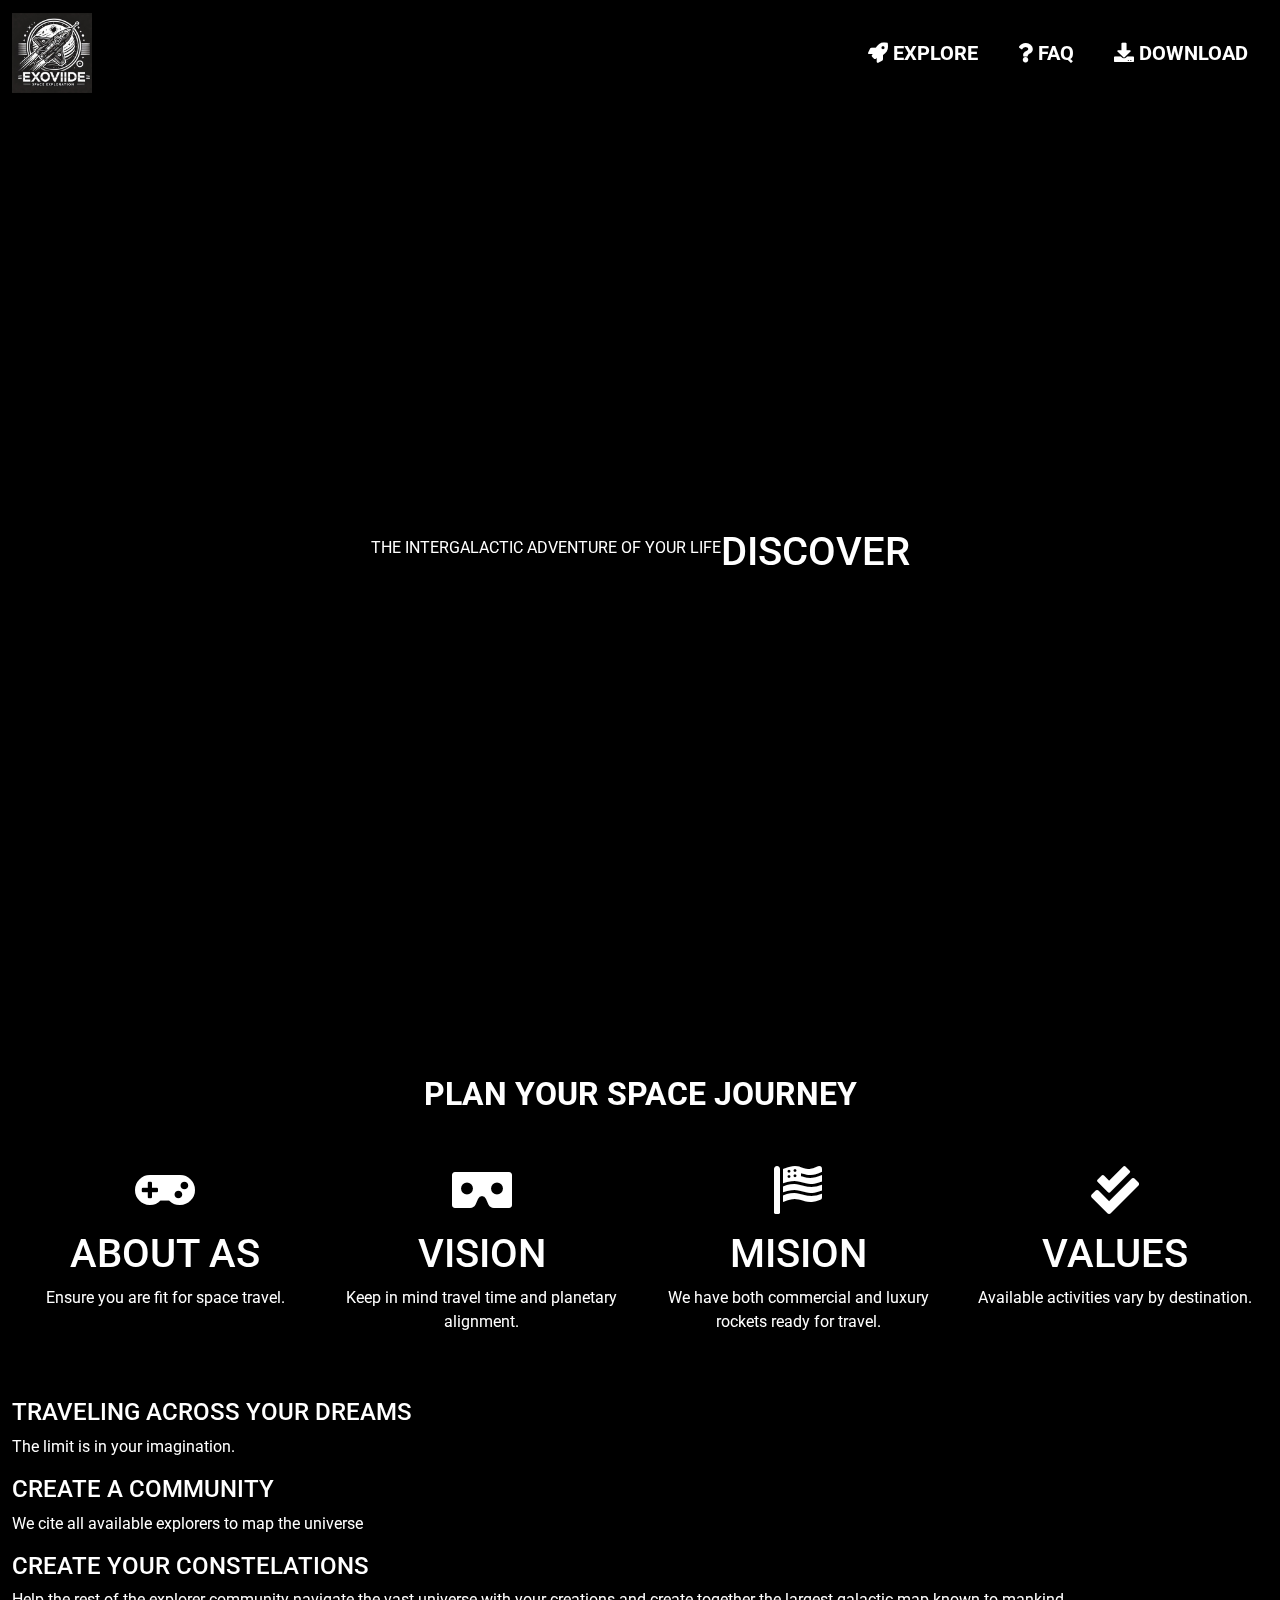
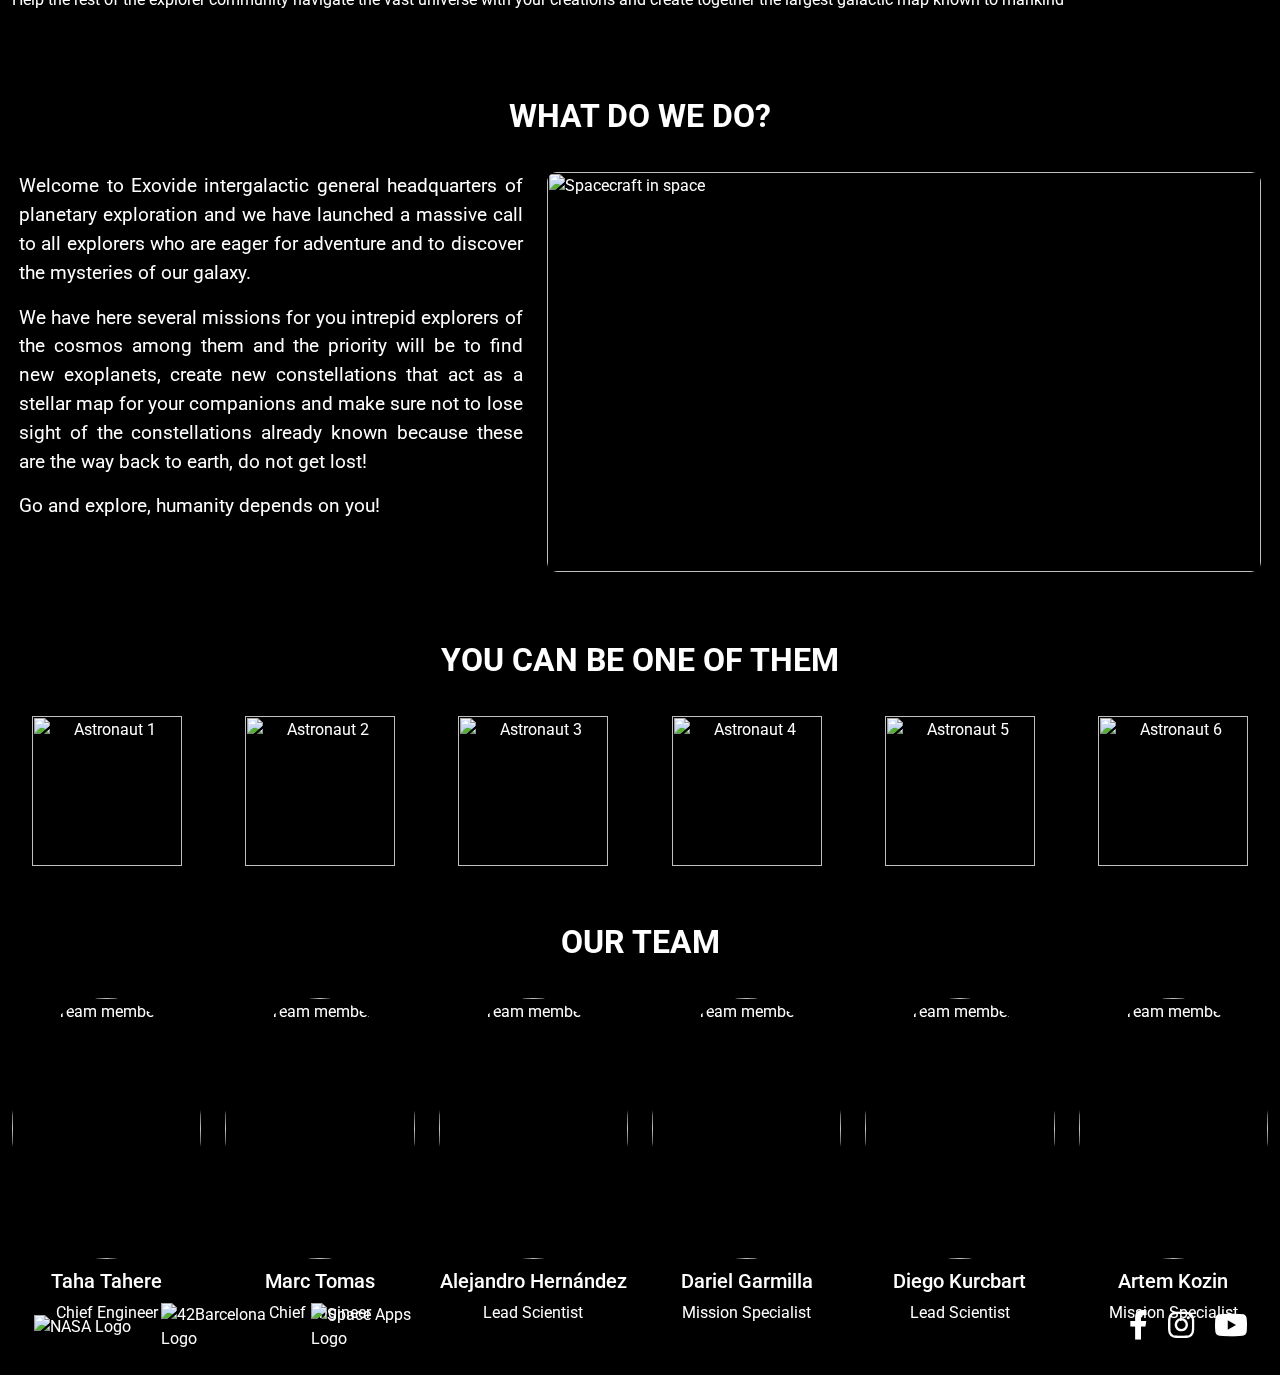
==== commit 63d205ef: "Update styles for team section and containers" ====
--- a/index.html
+++ b/index.html
@@ -178,8 +178,7 @@
             </div>
             <div class="col-md-7">
                 <img alt="Spacecraft in space" height="400"
-                    src="https://storage.googleapis.com/a1aa/image/WyoTU6fV3HU3Jqp5zOYWNQHIHTwvzuI0Eg0Vc81bUKbVffGnA.jpg"
-                />
+                    src="https://storage.googleapis.com/a1aa/image/WyoTU6fV3HU3Jqp5zOYWNQHIHTwvzuI0Eg0Vc81bUKbVffGnA.jpg" />
             </div>
         </div>
     </div>
@@ -220,49 +219,81 @@
             </div>
         </div>
     </div>
-   <div class="container">
-   <div class="section-title">
-    OUR TEAM
-   </div>
-   <div class="row text-center">
-    <div class="col-md-3 team-member">
-     <img alt="Team member 1" height="200" src="https://storage.googleapis.com/a1aa/image/1lYry1eDFepVJ0LkvsiV4wwarboVKsb20gmmxbfm60q6MmHnA.jpg" width="200"/>
-     <h5>
-      John Doe
-     </h5>
-     <p>
-      Chief Engineer
-     </p>
-    </div>
-    <div class="col-md-3 team-member">
-     <img alt="Team member 2" height="200" src="https://storage.googleapis.com/a1aa/image/MHeEEY85qF09GSw5D2RGneQ6fpGjXTVagm1h6R7EzQE1MmHnA.jpg" width="200"/>
-     <h5>
-      Jane Smith
-     </h5>
-     <p>
-      Lead Scientist
-     </p>
-    </div>
-    <div class="col-md-3 team-member">
-     <img alt="Team member 3" height="200" src="https://storage.googleapis.com/a1aa/image/jvvPuKa6EupOBxePIGXJlcJ8HTXZzV7YfyjhNR8Y2ZJkGzjTA.jpg" width="200"/>
-     <h5>
-      Alice Johnson
-     </h5>
-     <p>
-      Mission Specialist
-     </p>
-    </div>
-    <div class="col-md-3 team-member">
-     <img alt="Team member 4" height="200" src="https://storage.googleapis.com/a1aa/image/rOhiQrAdsF7AFtOw8MCJ0GPPaMirO128WXehw8VIfAXqGzjTA.jpg" width="200"/>
-     <h5>
-      Bob Brown
-     </h5>
-     <p>
-      Flight Director
-     </p>
-    </div>
-   </div>
-  </div>  
+    <div class="container-fluid">
+        <div class="section-title">
+            OUR TEAM
+        </div>
+        <div class="row text-center">
+            <div class="col-md-2 team-member">
+                <img alt="Team member 1" height="200"
+                    src="https://cdn.intra.42.fr/users/3652d353f132f5475c6b099ea0bdf1f2/tatahere.png"
+                    width="200" />
+                <h5>
+                    Taha Tahere
+                </h5>
+                <p>
+                    Chief Engineer
+                </p>
+            </div>
+            <div class="col-md-2 team-member">
+                <img alt="Team member 2" height="200"
+                    src="https://cdn.intra.42.fr/users/9df35312690261b61dd3f16c7fde1b67/matomas.png"
+                    width="200" />
+                <h5>
+                    Marc Tomas
+                </h5>
+                <p>
+                    Chief Engineer
+                </p>
+            </div>
+            <div class="col-md-2 team-member">
+                <img alt="Team member 3" height="200"
+                    src="https://avatars.githubusercontent.com/u/110022137?v=4&size=500"
+                    width="200" />
+                <h5>
+                    Alejandro Hernández
+                </h5>
+                <p>
+                    Lead Scientist
+                </p>
+            </div>
+            <div class="col-md-2 team-member">
+                <img alt="Team member 4" height="200"
+                    src="https://cdn.intra.42.fr/users/957102267abffd067b7dca755423f757/dgarmill.jpg"
+                    width="200" />
+                <h5>
+                    Dariel Garmilla
+                </h5>
+                <p>
+                    Mission Specialist
+                </p>
+            </div>
+        <!-- </div>
+        <div class="row text-center"> -->
+            <div class="col-md-2 team-member">
+                <img alt="Team member 5" height="200"
+                    src="https://cdn.intra.42.fr/users/cb77053ecd5a608fdc94b240ff0b2bdc/dkurcbar.png"
+                    width="200" />
+                <h5>
+                    Diego Kurcbart
+                </h5>
+                <p>
+                    Lead Scientist
+                </p>
+            </div>
+            <div class="col-md-2 team-member">
+                <img alt="Team member 6" height="200"
+                    src="https://cdn.intra.42.fr/users/2d986a865cd5c61c737e36e88aafe52c/akozin.jpg"
+                    width="200" />
+                <h5>
+                    Artem Kozin
+                </h5>
+                <p>
+                    Mission Specialist
+                </p>
+            </div>
+        </div>
+    </div>
     <footer class="container-fluid text-white py-4">
         <div class="container-fluid">
             <div class="row align-items-center">
@@ -295,4 +326,4 @@
 <script src="frontend/stars.js"></script>
 <script src="frontend/team.js"></script>
 
-</html>
+</html>--- a/style/style.css
+++ b/style/style.css
@@ -113,7 +113,7 @@
     border-radius: 10px;
 }
 
-#what_do_we_do p{
+#what_do_we_do p {
     font-size: 1.2rem;
     text-align: justify;
 }
@@ -138,29 +138,33 @@
 }
 
 .team {
-            text-align: center;
-            margin: 40px 0;
-        }
-        .team-member {
-            margin-bottom: 20px;
-        }
-        .team-member img {
-            width: 100%;
-            height: auto;
-            border-radius: 50%;
-        }
-        .team-member h5 {
-            margin-top: 10px;
-        }
-        .team-member p {
-            margin: 5px 0;
-        }
+    text-align: center;
+    margin: 40px 0;
+}
+
+.team-member {
+    margin-bottom: 20px;
+}
+
+.team-member img {
+    width: 100%;
+    height: auto;
+    border-radius: 50%;
+}
+
+.team-member h5 {
+    margin-top: 10px;
+}
+
+.team-member p {
+    margin: 5px 0;
+}
 
 @keyframes twinkle {
     0% {
         opacity: 0.5;
     }
-    
+
     100% {
         opacity: 1;
     }
@@ -210,4 +214,4 @@
 
 .social-links a.youtube:hover {
     color: var(--youtube) !important;
-}
+}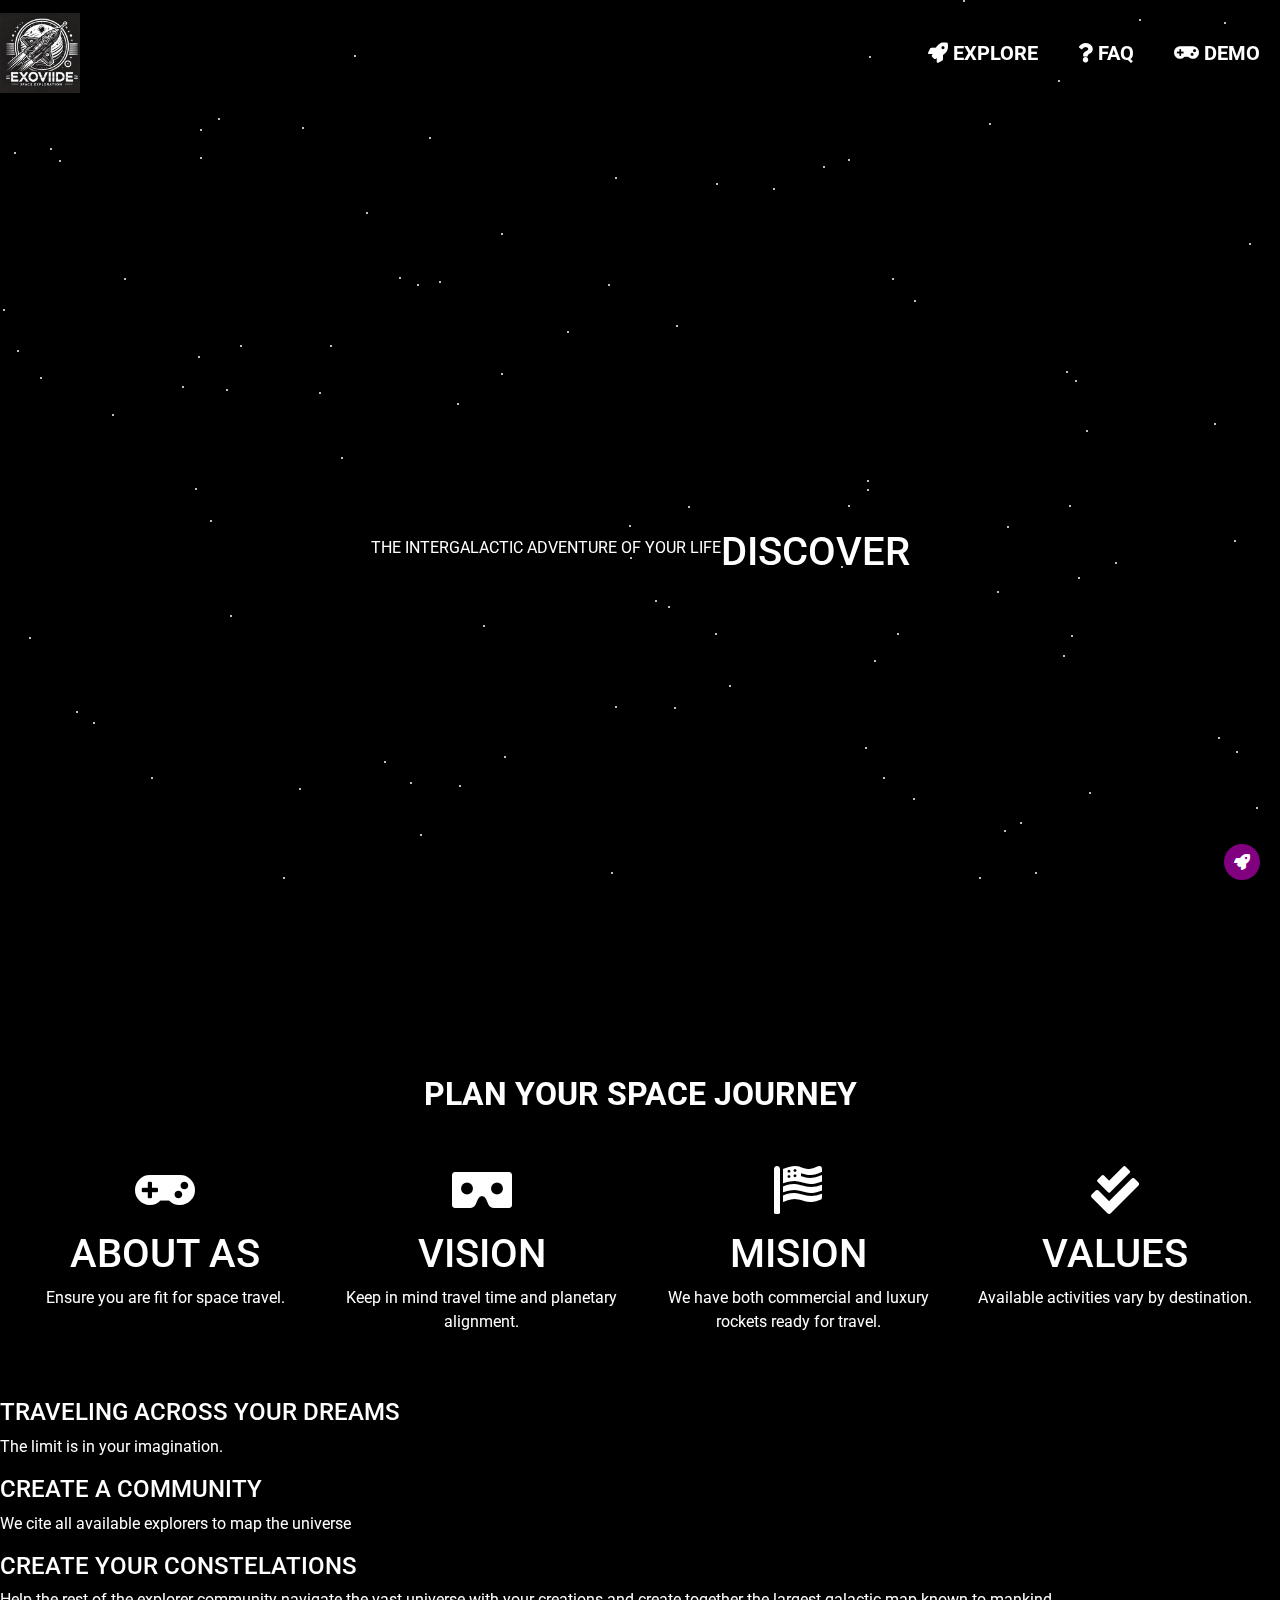
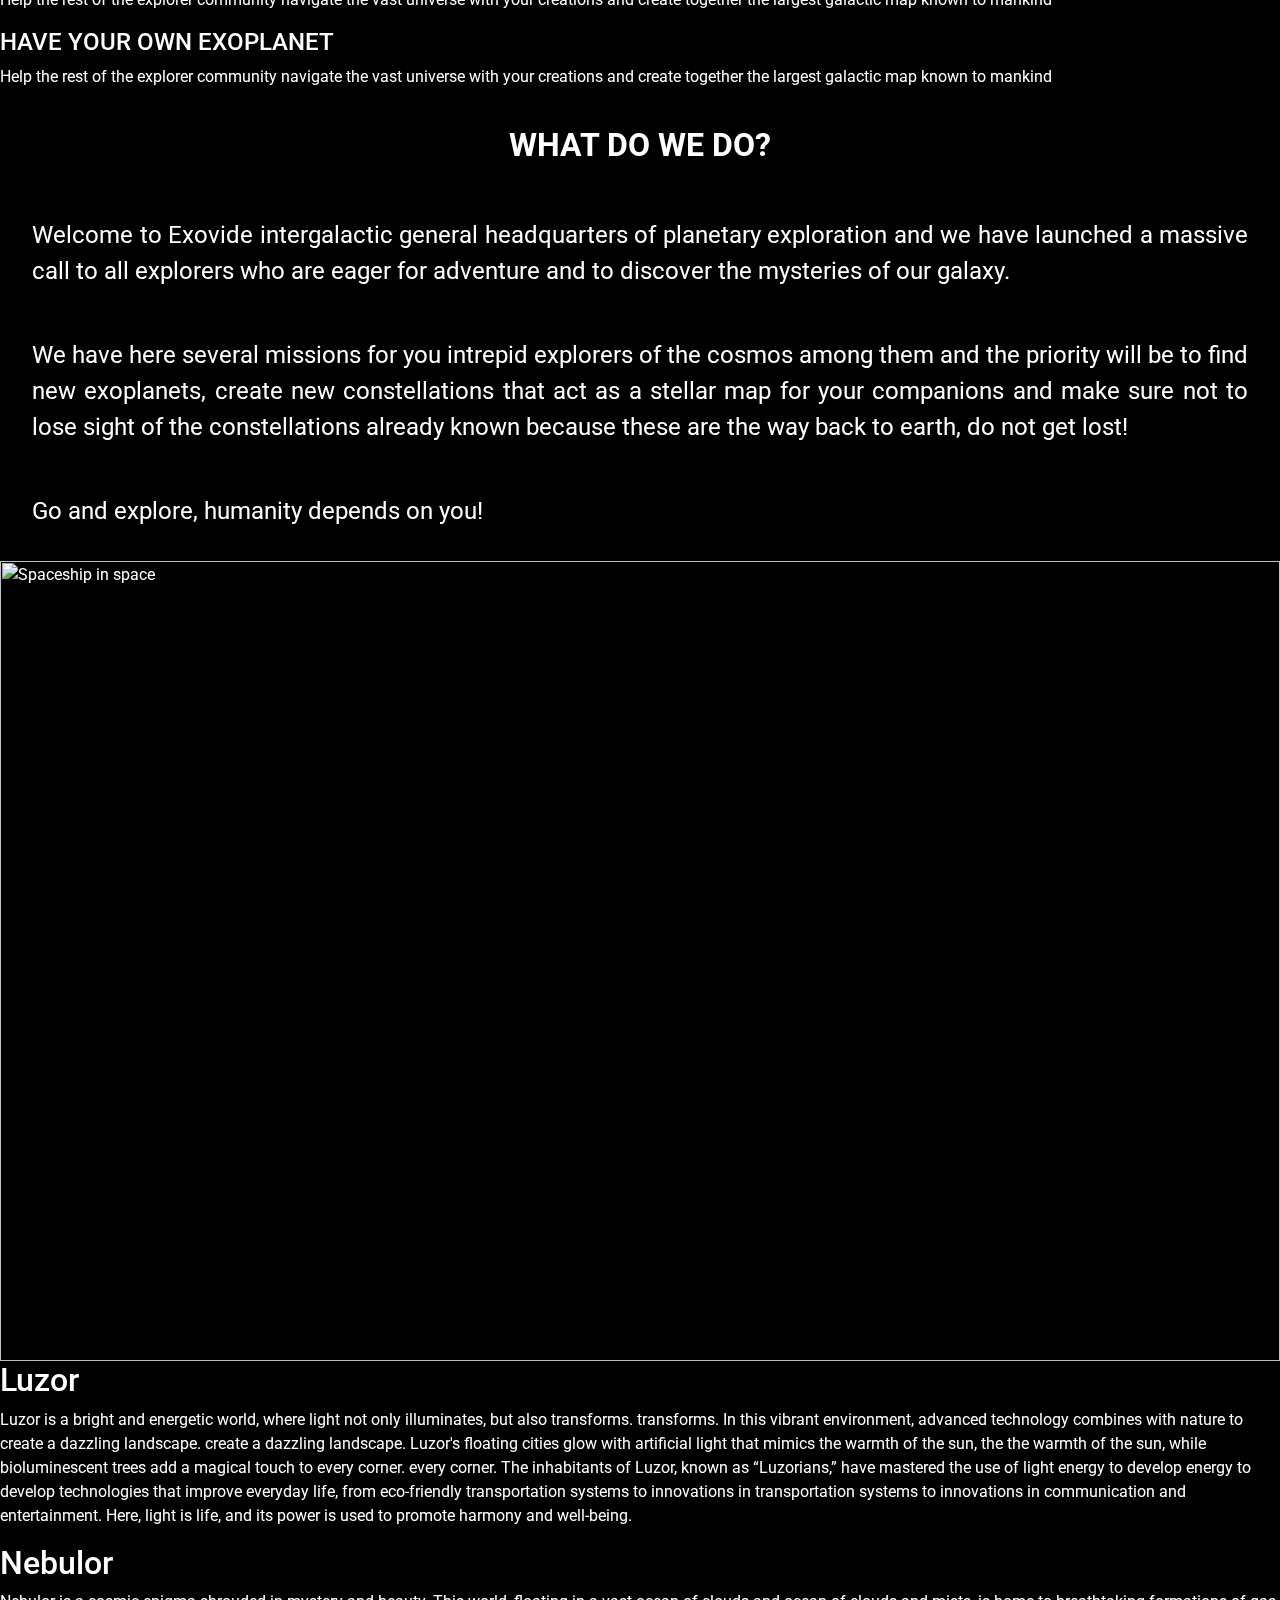
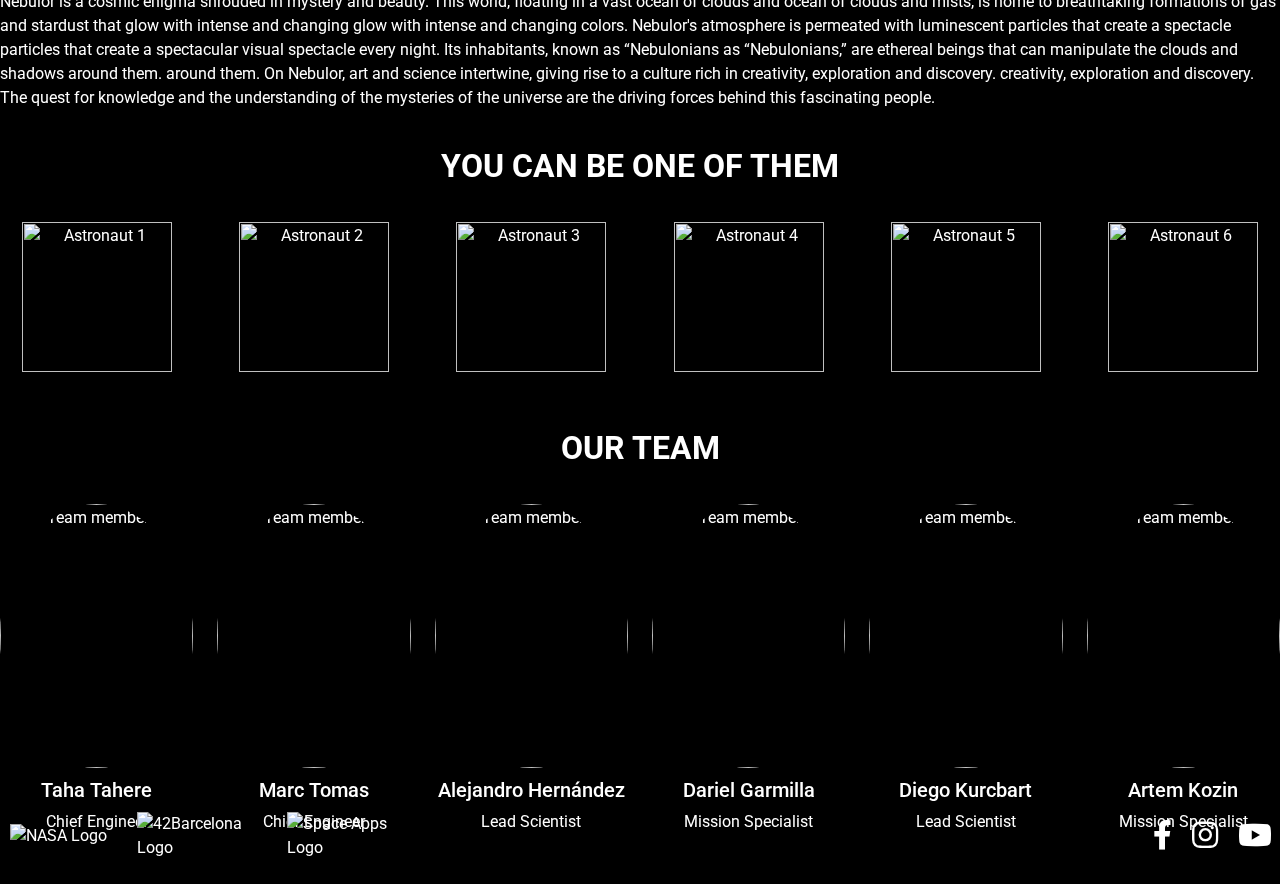
==== commit 114dcce2: "Refactor scroll up button functionality and add rocket icon" ====
--- a/index.html
+++ b/index.html
@@ -2,7 +2,7 @@
 
 <head>
     <title>
-        Exoviide
+        Exovide
     </title>
     <meta charset="utf-8">
     <meta name="viewport" content="width=device-width, initial-scale=1">
@@ -20,27 +20,34 @@
     <link href="https://cdnjs.cloudflare.com/ajax/libs/font-awesome/5.15.3/css/all.min.css" rel="stylesheet" />
     <link href="https://fonts.googleapis.com/css2?family=Roboto:wght@300;400;700&amp;display=swap" rel="stylesheet" />
     <link rel="stylesheet" href="style/libs/swiper.min.css">
+    <link rel="stylesheet" href="style/cosmic_aliens.css">
     <link rel="stylesheet" href="style/style.css">
     <link rel="stylesheet" href="style/slider.css">
 </head>
 
 <body>
     <div id="stars"></div>
+    <button class="cohete-button" id="scroll-up-button">
+        <i class="fas fa-rocket"></i>
+    </button>
     <nav class="navbar navbar-expand-lg">
         <div class="container-fluid">
-            <a class="navbar-brand" href="#">
+            <a class="navbar-brand" href="index.html">
                 <img alt="Exoviide logo" src="media/exovide.ico" />
             </a>
             <button aria-controls="navbarNav" aria-expanded="false" aria-label="Toggle navigation"
                 class="navbar-toggler" data-bs-target="#navbarNav" data-bs-toggle="collapse" type="button">
-                <span class="navbar-toggler-icon">
-                </span>
+                <div class="burger">
+                    <div class="line-1"></div>
+                    <div class="line-2"></div>
+                    <div class="line-3"></div>
+                </div>
             </button>
             <div class="collapse navbar-collapse" id="navbarNav">
                 <ul class="navbar-nav ms-auto">
                     <li class="nav-item">
                         <button type="button" class="btn btn-outline-primary">
-                            <a class="nav-link" href="#">
+                            <a class="nav-link" href="index.html">
                                 <i class="fas fa-rocket"></i>
                                 EXPLORE
                             </a>
@@ -56,9 +63,9 @@
                     </li>
                     <li class="nav-item">
                         <button type="button" class="btn btn-outline-primary">
-                            <a class="nav-link" href="#">
-                                <i class="fas fa-download"></i>
-                                DOWNLOAD
+                            <a class="nav-link" href="demo.html">
+                                <i class="fas fa-gamepad"></i>
+                                DEMO
                             </a>
                         </button>
                     </li>
@@ -131,15 +138,13 @@
                         <p class="presentation-text">The limit is in your imagination.</p>
                     </div>
                 </div>
-                <div class="swiper-slide"
-                    style="background-image: url(https://storage.googleapis.com/a1aa/image/p8BgcMSr2sp5JxSvwG7RTXOrymHvyRBm5Q9tkBzd6B0qfvxJA.jpg);"
-                    data-year="Our Community">
+                <div class="swiper-slide" style="background-image: url(media/comunity.jpg);" data-year="Our Community">
                     <div class="swiper-slide-content"><span class="presentation-year"></span>
                         <h4 class="presentation-title">CREATE A COMMUNITY</h4>
                         <p class="presentation-text">We cite all available explorers to map the universe</p>
                     </div>
                 </div>
-                <div class="swiper-slide" style="background-image: url(media/contellation_maker.jpg);"
+                <div class="swiper-slide" style="background-image: url(media/constellation.jpg);"
                     data-year="Your creations">
                     <div class="swiper-slide-content"><span class="presentation-year"></span>
                         <h4 class="presentation-title">CREATE YOUR CONSTELATIONS</h4>
@@ -148,17 +153,26 @@
                             mankind</p>
                     </div>
                 </div>
+                <div class="swiper-slide" style="background-image: url(media/travel_exo.jpg);"
+                    data-year="OWN EXOPLANET">
+                    <div class="swiper-slide-content"><span class="presentation-year"></span>
+                        <h4 class="presentation-title">HAVE YOUR OWN EXOPLANET</h4>
+                        <p class="presentation-text">Help the rest of the explorer community navigate the vast
+                            universe with your creations and create together the largest galactic map known to
+                            mankind</p>
+                    </div>
+                </div>
             </div>
             <div class="swiper-button-next"></div>
             <div class="swiper-pagination"></div>
         </div>
     </div>
-    <div class="container-fluid about">
+    <div class="container-fluid">
         <div class="section-title">
             WHAT DO WE DO?
         </div>
         <div class="row">
-            <div id="what_do_we_do" class="col-md-5">
+            <div id="what_do_we_do">
                 <p>
                     Welcome to Exovide intergalactic general headquarters of planetary exploration and we have
                     launched a
@@ -176,9 +190,50 @@
                     Go and explore, humanity depends on you!
                 </p>
             </div>
-            <div class="col-md-7">
-                <img alt="Spacecraft in space" height="400"
-                    src="https://storage.googleapis.com/a1aa/image/WyoTU6fV3HU3Jqp5zOYWNQHIHTwvzuI0Eg0Vc81bUKbVffGnA.jpg" />
+            <img alt="Spaceship in space" height="800"
+                src="https://storage.googleapis.com/a1aa/image/GMUd4sXyt2I7BVk1B7WsueNJRFOPufEreFsjCda6rOXuI0HnA.jpg" />
+        </div>
+    </div>
+    <div class="container_fluid" id="cosmic_aliens">
+        <div class="section section-1" onclick="expandSection(this)">
+            <div class="overlay">
+                <div class="content">
+                    <h2>Luzor</h2>
+                    <p>Luzor is a bright and energetic world, where light not only illuminates, but also transforms.
+                        transforms. In this vibrant environment, advanced technology combines with nature to create a
+                        dazzling landscape.
+                        create a dazzling landscape. Luzor's floating cities glow with artificial light that mimics the
+                        warmth of the sun, the
+                        the warmth of the sun, while bioluminescent trees add a magical touch to every corner.
+                        every corner. The inhabitants of Luzor, known as “Luzorians,” have mastered the use of light
+                        energy to develop
+                        energy to develop technologies that improve everyday life, from eco-friendly transportation
+                        systems to innovations in
+                        transportation systems to innovations in communication and entertainment. Here, light is
+                        life, and its power is used to promote harmony and well-being.
+                    </p>
+                </div>
+            </div>
+        </div>
+        <div class="section section-2" onclick="expandSection(this)">
+            <div class="overlay">
+                <div class="content">
+                    <h2>Nebulor</h2>
+                    <p>Nebulor is a cosmic enigma shrouded in mystery and beauty. This world, floating in a vast ocean
+                        of clouds and
+                        ocean of clouds and mists, is home to breathtaking formations of gas and stardust that glow with
+                        intense and changing
+                        glow with intense and changing colors. Nebulor's atmosphere is permeated with luminescent
+                        particles that create a spectacle
+                        particles that create a spectacular visual spectacle every night. Its inhabitants, known as
+                        “Nebulonians
+                        as “Nebulonians,” are ethereal beings that can manipulate the clouds and shadows around them.
+                        around them. On Nebulor, art and science intertwine, giving rise to a culture rich in
+                        creativity, exploration and discovery.
+                        creativity, exploration and discovery. The quest for knowledge and the understanding of the
+                        mysteries of the universe are the driving forces behind this fascinating people.
+                    </p>
+                </div>
             </div>
         </div>
     </div>
@@ -226,8 +281,7 @@
         <div class="row text-center">
             <div class="col-md-2 team-member">
                 <img alt="Team member 1" height="200"
-                    src="https://cdn.intra.42.fr/users/3652d353f132f5475c6b099ea0bdf1f2/tatahere.png"
-                    width="200" />
+                    src="https://cdn.intra.42.fr/users/3652d353f132f5475c6b099ea0bdf1f2/tatahere.png" width="200" />
                 <h5>
                     Taha Tahere
                 </h5>
@@ -237,8 +291,7 @@
             </div>
             <div class="col-md-2 team-member">
                 <img alt="Team member 2" height="200"
-                    src="https://cdn.intra.42.fr/users/9df35312690261b61dd3f16c7fde1b67/matomas.png"
-                    width="200" />
+                    src="https://cdn.intra.42.fr/users/9df35312690261b61dd3f16c7fde1b67/matomas.png" width="200" />
                 <h5>
                     Marc Tomas
                 </h5>
@@ -248,8 +301,7 @@
             </div>
             <div class="col-md-2 team-member">
                 <img alt="Team member 3" height="200"
-                    src="https://avatars.githubusercontent.com/u/110022137?v=4&size=500"
-                    width="200" />
+                    src="https://avatars.githubusercontent.com/u/110022137?v=4&size=500" width="200" />
                 <h5>
                     Alejandro Hernández
                 </h5>
@@ -259,8 +311,7 @@
             </div>
             <div class="col-md-2 team-member">
                 <img alt="Team member 4" height="200"
-                    src="https://cdn.intra.42.fr/users/957102267abffd067b7dca755423f757/dgarmill.jpg"
-                    width="200" />
+                    src="https://cdn.intra.42.fr/users/957102267abffd067b7dca755423f757/dgarmill.jpg" width="200" />
                 <h5>
                     Dariel Garmilla
                 </h5>
@@ -268,12 +319,11 @@
                     Mission Specialist
                 </p>
             </div>
-        <!-- </div>
+            <!-- </div>
         <div class="row text-center"> -->
             <div class="col-md-2 team-member">
                 <img alt="Team member 5" height="200"
-                    src="https://cdn.intra.42.fr/users/cb77053ecd5a608fdc94b240ff0b2bdc/dkurcbar.png"
-                    width="200" />
+                    src="https://cdn.intra.42.fr/users/cb77053ecd5a608fdc94b240ff0b2bdc/dkurcbar.png" width="200" />
                 <h5>
                     Diego Kurcbart
                 </h5>
@@ -283,8 +333,7 @@
             </div>
             <div class="col-md-2 team-member">
                 <img alt="Team member 6" height="200"
-                    src="https://cdn.intra.42.fr/users/2d986a865cd5c61c737e36e88aafe52c/akozin.jpg"
-                    width="200" />
+                    src="https://cdn.intra.42.fr/users/2d986a865cd5c61c737e36e88aafe52c/akozin.jpg" width="200" />
                 <h5>
                     Artem Kozin
                 </h5>
@@ -324,6 +373,8 @@
 <script type='text/javascript' src="frontend/libs/jquery-3.6.0.min.js"></script>
 <script src="frontend/libs/swiper.min.js"></script>
 <script src="frontend/stars.js"></script>
-<script src="frontend/team.js"></script>
+<script src="frontend/nav.js"></script>
+<script src="frontend/slider.js"></script>
+<script src="frontend/cosmic_alines.js"></script>
 
 </html>--- a/style/style.css
+++ b/style/style.css
@@ -3,6 +3,13 @@
     background-color: #000;
     color: #fff;
     overflow-x: hidden;
+}
+
+.container-fluid {
+    padding-left: 0%;
+    padding-right: 0%;
+    margin-left: 0%;
+    margin-right: 0%;
 }
 
 #stars {
@@ -23,12 +30,150 @@
     animation: twinkle 1s infinite alternate;
 }
 
+.cohete-button {
+    background-color: purple;
+    color: #fff;
+    border: none;
+    padding: 10px 10px;
+    font-size: 16px;
+    cursor: pointer;
+    border-radius: 50px;
+    transition: background-color 0.3s ease;
+    position: fixed;
+    bottom: 20px;
+    right: 20px;
+    z-index: 1000;
+  }
+  
+  .cohete-button:hover {
+    background-color: transparent;
+    color: purple;
+  }
+  
+  /* .cohete-button i {
+    margin-right: 10px;
+  } */
+  
+  /* .cohete-button::before {
+    content: "";
+    position: absolute;
+    top: 50%;
+    left: 50%;
+    transform: translate(-50%, -50%);
+    width: 0;
+    height: 0;
+    border-style: solid;
+    border-width: 0 10px 20px 10px;
+    border-color: transparent transparent #ff4500 transparent;
+    z-index: -1;
+  }
+  
+  .cohete-button::after {
+    content: "";
+    position: absolute;
+    top: 50%;
+    left: 50%;
+    transform: translate(-50%, -50%);
+    width: 0;
+    height: 0;
+    border-style: solid;
+    border-width: 0 10px 20px 10px;
+    border-color: transparent transparent transparent transparent;
+    z-index: -1;
+    opacity: 0;
+    transition: opacity 0.3s ease;
+  } */
+  
+  .cohete-button:hover::after {
+    opacity: 1;
+  }
+
+/*-------------the style of humburger lines ------------*/
+
+.burger {
+    display: none;
+}
+
+/*----------------For mobile screen / small screen----------------*/
+@media only screen and (max-width: 900px) {
+    body {
+        overflow-x: hidden;
+    }
+    
+    .burger {
+        display: block;
+        margin-right: 30px;
+    }
+    
+    [class*="line-"] {
+        width: 30px;
+        height: 4px;
+        background-color: #333;
+        margin: 5px 0;
+        border-radius: 10px;
+        transition: all 0.2s ease;
+    }
+
+    .nav {
+        margin: 0;
+        padding: 0;
+        background: transparent;
+        position: absolute;
+        transform: translateX(100%);
+        top: 60px;
+        width: 1000%;
+        height: calc(100% - 70px);
+        flex-direction: column;
+        justify-content: flex-start;
+        border-top: 1px solid #e5e5e5;
+        overflow: hidden;
+    }
+
+    .nav-item .btn-outline-primary {
+        padding: 25px 0;
+        width: 100%;
+        text-align: center;
+        color: #fff;
+        border: 0;
+        background-color: transparent;
+        font-size: 18px;
+        font-weight: bold;
+        height: auto;
+        /* border-bottom: 1px solid #e5e5e5; */
+    }
+
+    .nav-item .btn-outline-primary:hover {
+        background-color: purple;
+        border-color: purple;
+    }
+
+    /*-------The style of humburger lines rototes when humburger div is click-----------*/
+    .horizontal-line {
+        display: none;
+    }
+
+    .diagonal-line-1 {
+        transition: all 0.3s ease;
+        box-sizing: border-box;
+        transform: rotate(135deg);
+        margin-top: 8px;
+    }
+
+    .diagonal-line-2 {
+        transition: all 0.3s ease;
+        box-sizing: border-box;
+        transform: rotate(-135deg);
+        margin-top: -9px;
+    }
+}
+
+
 .navbar {
     background-color: transparent;
 }
 
 .nav-item a {
-    color: #fff;
+    color: #fff !important;
     font-weight: 700;
     text-decoration: none;
     font-size: 20px;
@@ -114,8 +259,14 @@
 }
 
 #what_do_we_do p {
-    font-size: 1.2rem;
+    font-size: 1.5rem;
     text-align: justify;
+    padding: 1rem 2rem;
+}
+
+#what_do_we_do img {
+    width: 100%;
+    height: auto;
 }
 
 .about img {
